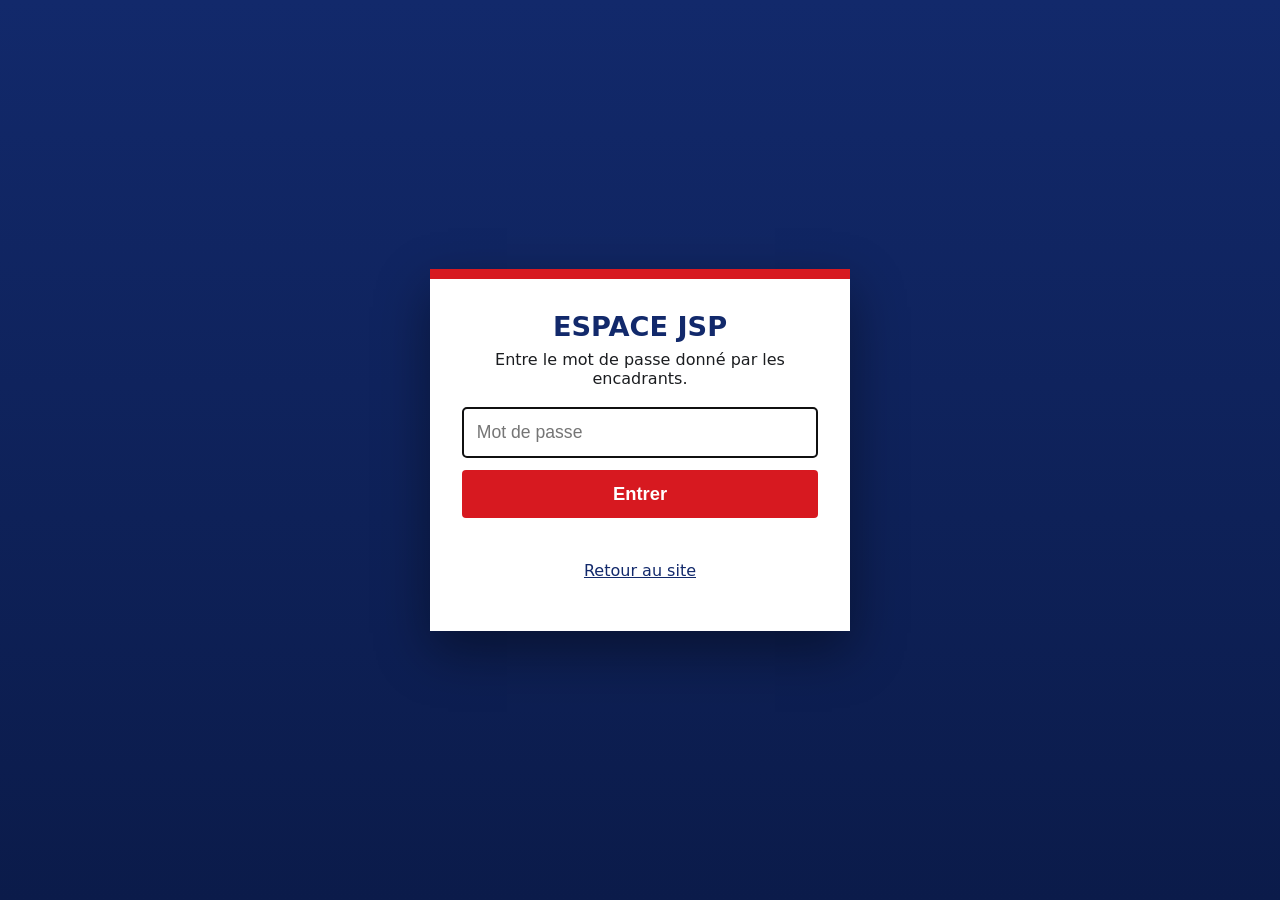
==== espace-jsp.html @ c18fef90 "Add files via upload" ====
<!DOCTYPE html>
<html lang="fr">
<head>
<meta charset="utf-8">
<meta name="viewport" content="width=device-width, initial-scale=1">
<meta name="robots" content="noindex, nofollow">
<title>Espace JSP – accès protégé</title>
<style>
*{box-sizing:border-box}
body{margin:0;min-height:100vh;display:grid;place-items:center;font-family:system-ui,-apple-system,"Segoe UI",Arial,sans-serif;background:linear-gradient(180deg,#12296B,#0B1B4A);color:#1B1D20}
.boite{background:#fff;width:min(420px,92%);padding:2rem;border-top:10px solid #D71920;box-shadow:0 20px 50px rgba(0,0,0,.4);text-align:center}
.boite img{height:90px;width:auto;margin:0 auto 1rem}
h1{margin:0 0 .5rem;font-size:1.7rem;color:#12296B;text-transform:uppercase}
p{margin:.4rem 0 1.2rem}
input{width:100%;padding:.8rem;font-size:1.1rem;border:2px solid #B9C3DD;border-radius:4px;margin-bottom:.8rem}
button{width:100%;background:#D71920;color:#fff;border:0;padding:.8rem;font-size:1.15rem;font-weight:700;border-radius:4px;cursor:pointer}
button:disabled{opacity:.6}
#e{color:#D71920;font-weight:600;min-height:1.5rem;margin:.8rem 0 0}
a{color:#12296B}
</style>
</head>
<body>
<main class="boite">
<img src="images/logo.png" alt="" onerror="this.style.display='none'">
<h1>Espace JSP</h1>
<p>Entre le mot de passe donné par les encadrants.</p>
<form id="f">
<input type="password" id="m" placeholder="Mot de passe" autocomplete="current-password" required autofocus>
<button type="submit" id="b">Entrer</button>
</form>
<p id="e" role="alert"></p>
<p><a href="index.html">Retour au site</a></p>
</main>
<script>
(function(){
var D={"s":"BUEJ/NaZn2uvSnaWdeaemw==","i":"pdf5fB+G0eWCfvFU","c":"E0DJxl9dEMFnCJPdGKGi+xrZN6Cy88w81SnA7TEhluBAowiRfZ/I2xhD/Bifz+Kc0jAkfpldcY+T5sM1pgAq/yHXRBLy6yncg3qWGoSTARrVW5leZeuS+AYpDbrOvErvdt8df3EWWAg6fWWTIG3vRU0bqG3+l2ibSZ804t0Yfz8K/[base64]/YsEpJ/9BTRCBiGx+twXpVDWsL5N1c8e11Y4NQlr4IHQr3AawNDjg8NaW5f5JrRnp1UvUc3AwxAa4Nwo/aHTlsbgbpoeGm7HJ0Pnv5WL4N3NqTpco2Gl/Md2kmL7gmS+zADMTd1II3+00k7e54zo506FzbZZCFebUxHhhNNqNKEzvLp8hPiwybt8AWXOgkNKEdEhdtofecZ+XC0yJYqGsPOk4EXBBYdZQP1sBmcJx07nTO1kEH0IbMgNqjOFtQU7GzLRPHWerbfKZGjceit25njMVoyVHoevUqX0EUXclic/8UOSifntXDl8/lz/5N4kuu/84/SpCd3FoNrkzpGbbh8nTEK7ZUvATEUqcdjFWFu/h/5b5y/GB6JaTOoEG65yJ2/IowrQImz1Cc+kSdAXdiCqv3JskgS5Fpwhhd/BXyZsPLugcjsqdDbIC1aAnhahcQv32SAdLb8HWzRCiRONFBMJOFrYBhZZ/LZg5xbrDEwvPaZ2nEt2tOIvV9+20XmLH6Z3H20u6ehv4RTxlgxPmOF/T8iWhpS0pIUXAWIxCXvghckgDL5Sn9V+DkuQV/4T+CSp9b6POfhLvh3L+Ge6roFhRhUVo6M2ylQdrhSulN6lSOlyVLq0I9TjYgSXgpDKq4aM04q4c8QZqTjntofyOE2GpVSR8oIv6NAgIStLmyScZvV34kYcOBNeMli+XewJOPjHDc6xdx/+EU2nWKbiS/O6lQeneCwU26bi57hFN6yZ69zWqt5PQC9izn4DC/17A1xOCVOc0q48nOI2ijx8IIWZtWhKNsaiaMGzCEwKqvBHQgpN0thg0cpiKap15Hx9ZoAPFmW+URenNpGK/NDX+Y3h6W1s6tZxYPpA91t2slTif5BjlJ/iRU1u4f29NCdBgckRMHjfD5nu2JURfz1ROIIs0Qh0N+4CaVbqbPOutSkCu1ykk60e74uZVbRC4KyrOUMR2Wta2BiuoZhgZyMROkCyAY+V7thehpyCjdsXFuSaNWaHko39IG/KOu+lHZH3eVOCnGdwfdb9e2RMwiLO71u/iL9k4l+7S5/+D7mu1gB6gmYKZIqZEDML+r1e/3z3VHwDb8ReSHI+jqRWuhIpNVju9cIm5TONsnb5ftaxzUyAsV/nCfY4GwtqKAbwb5Dmm1JWwBLVuWs7oJOBxx50FHAzwzkpt/xpPzVe6ngmH52MF9nYiHuS37D6GZVPdaD2iWNjpYhvJytBHM5sxucZWO2LFqvQFRvoyFOVhRKeB6wv6Th5Z+vltgwrLK2jqrRugRELI4uiRYerhvgfq4k9iOv4B/6FXFG0Rhnxw4tTYefb6ANPPZ5ie0erqoijfbo0jAyX/l3Dts/54/mFQ6XVn7oUpnfFvaxTob3sp45BWueQAsr/c5JvdUmSiJ8LzndOnn+FhcCy140ksuPb5GA5S3UmLK5DFAMJGnYBMmi1zVBb23KdIGG4tJu+XD0VRLQ3lae+C8OAJ/1Z1lyHlKQqeFy4SXUUklTGZZLuytRVLfqYubWdLVXmVf4Cj0VzxJAoqSQDUL+Cf4xYrlZG6wUJ63z+ynK0Sw2G8EPwct3ZLGKP+fJU2LUkx9mpuzKkuVDbGw8UZakxL1AhXDyPvUuZwLL9qwSQ86cLLiH7gYB69Bnqn1GJsmoPmx9DAZvqTyrIsJQLIWiVBuP22r/[base64]/SA0siu8dXtzX6At1ea8z/CNfzTYWasYiaBmwXoYA/7HaiGcFDDTNfiqJ4GLPNsHYEDWn2B0mVXxDSUsPgmGIVIsYGBLggrXZcXmtusji+pfe1CtMVr7k9mdABtiDueeRcXyxJdziHKyh8bJyMw02zQEK9wo7LTV1BrvQbTWTLMxKsWvx9z2KR1uCcqSi9RZSlbiNwnW2uAvf06PdjV8h8jLk/fcyv8Sq/mpQEk+/5lwSIW3FstaQ6UUeB/AnmfBi2O+FRQTWnsE9Fa2+tbIUhUxJFcNL4cY1AwGVzSNziUhJWha9yI/9o0TLRuz1KQIj7V+XGeSYfRyvjYFzRGdo+hOqfnmyXeWPSNQZxeOzKcE+KRF4rKtvJicuYfxr9UE/dArGVLyxBH/aQEidf5yiloptBZTg4lyECFylIi5RdfRdyPBG6iwyIUycQg7hxHhFhgnBopz38ll4O4g/fQZx7X97W7Y85EPXsPzTvMhEXu2SC6fxXyLR2dD3I+2LmBJzyEUrbjptXN0Y97Tn0uz/n9I61hJ4zdiHRBMoH2jyb7uV7Qq8t2SctcPe7BAjdgXyO82pDBbHHU9GSBOMby7J+gFAndhohP+8mD+MRRh/vNTn9epkUR7porxQ87b0/i4NmR1NyHggwwkxBPc5M9iv4MFUZ+/pJErXV4cbEz7jyzCK/wdiU+JrMtNnljJW6aNFYX7Nib/Z/i9kI3eFDfrqJkBeezRhUxOjBfo4VNEgS/ZNRI8baI4nIi5B3682813249pAAzQ5nLMerZC7Y33oMN/710Kh/XUmpuQJfCQh+elgtSeN+go+1dN0jwetnD8wDtUQV17SNjAS1oinaH6VIRaLZDwyRk34fFp6cNdGYf8lpe/svLrsdjHt31IRX4td9wSIRML0bemy+9CY9brusVZES/ChPZJpi0MwGmk1SjenhlUPtxslNTWMa1kWYcPwkozONqLDWLQCKcFU8EX/LYP93B2X+hIKeKRUqhCPyodhsQswspU0ny8/OdySUMJfLMBdbeuzPTolHdaLck449j7nIAYWqOFABxt+i9FU2gVlLvAHkL2Olv7GPq6IUPxAuL8hEpokH7VFyT72srQr+pqo26Sl6FVNLurh/5cMv8G/utYc1ykpseejfzzs3Jy00fnF/QIGgDOboXmoi+wrqQqTT/1XS76GKp1CrNnhAEWshlo9aXtulDca5wDLsnLTwFdTaPcmwNCpkN7p6PtLLfLvNzvsVlw7AX+tZLZoEst+pzCC6Nw9wmQtHRRCY+61Tfj+euxzoLEvoFGjxATYZyLbJ0aCtbTapef2do+pwcEa4DqFZV9BZENn3JzpLt7Unri/acI3MEYAK9wJ2f4JKvg+z1un56I/olHUfWRkG6FMWUewTkSqDQAphSAsKt+/xRLO9b3xOZjFLWfZ3MjFLGbFTfUsrrbjpYupFCsXQL0xWLU8JkX05nzKkCXQuES2Wqx6jmEXcu7gnw/ozXotkIMHwW2wIM3h6gYFHKKmXyoYO99xUW6/fSWiuz0QCfuocdRbf3BJuf2JHp+xU9Z5lg7Kww/QKbSIItqDzLjfDbD7OzoT2ndInucbfEvguiSzh6Cddg5WADuQh5MqFypISNnUEH8VMEIF9rbuiZCdhSDHq9Fg0CVelBsO6JnBi6duzMGg/4Z7SV1n7NScIo0K5O12d7Ea/8h7yPA2qdYAmSEEkpve205UGAW79mmS9JIJOFyS/XzCikm0SXPNkjqqFSyVyY4PnqrfUFb9x/1ZuX5K6on3qwmn1IcDu8e5R8/7wED1lGsB/eo5A5Wz2pKvXIAJ0MDc9elfldY/rbmTdJAyoi4hcI8BoTcRkPNYuHwDCf3Jpfdc/LnAw0ppJNJG6dloz89Ag+068b8Q5XIDWEE9oCVxnvT9KYyvNDTXYrSwY1IxHn+Y5ZEkHBUlpE/59CvJlRoy9tJIWXckSXEFTIhRtOsrxQd6JYCyGNq2PS2L0JxCoePzckVoMTgdzrFofWtmUDUxD/jpZOadqhLo8jx4mOAw9W9ITe9a0et73z8AGChzyc2oF0VBIT8lwZGNH8+4ILGuITYfhwAq4zIqxe3tPRMBHCNiUisYPEKGFpPlKnhAPpxWnx5vn4AWa2oUEzscO7nDCddUq11JvL4hRpOOYOAxby5vI5b/Gdr6fcVGeq7/F63kj2p8HkrsU+AZgCPd3wsvr8YmGtNclZqSTj+RjwZWuH6nt7ondC8pLpGy1eBpp9EOh2ZYY2G3bIm5NqjHrOQjGUCbI5I4I+cCApuKkUHU3tEBjkrCiL0Z0M5iX6vxRpSP6Hx74QBv8rO8/oDAHhhyYrjh1oRryqVmdHuDXb/1Y9ZvcuLqKW3UkvKY3fXq89xRA/EGA4VDL7K64gD0qKouZhAVzssH0PmWguPsjtsJqpN2krk6xaBEUAPKP/3+Qtvo/LerCEyad6EzTbaTpn/sGiy0zyWenMa8CO3W4fwyxxWDT08fJQVLCQnJtJ9UJx4EzX7oAh5UXg8K9zwmDuskkMRAAOfvHc2/nEBE5SRqniQ0zRMqfQK7cqTStDcXHSWXQ9J/LlKUb8DlXCvTF0oX0JwZdNoUwDErJkNQekdiVhmoez30Cj4MiTDWsBStvNeyrvfGKBeQAlbKfyg9NMm/Ze6RE2l8T1UjspBZ+vU+3zPWFrpaXTFGjFfD3ZJ2F7gpd6qam/79ZZ5f+YFIJcKja97uyvxqUOn48+b3Szv89ODuyesyy2X7YNEzFQheb0O+eHULdTfskg6TgttBD6g4or3TJQlluq3azcxbw8eKsQFo7BQ47zTno+et/CtV0ogLcugiBK7x5v0+7wuFaaBL1uVdYXZm/Uj31Ed/IqgtSOliZE/V+AKur1gmPlcWy7Hp4xEd2ynS/TeVlggLhN6epRRMaIQoUEZULM5M2fF1V3vb6CzySOj7yClTgDYQQ4qc2voy88/VD3ehyxD4Akrkkk0PAJt5NwPMZac/0khJKQ2rLk9m9hzDlvWA3kDjXcDtxApOcD+YTo0Rer/YzVw4OnlqPXX3al6J2URfYcO4Wn9gwf8TNRGyBncutY5kRhFDh8x0h9C4XhfnJkLVEEPCSVVXxtV/[base64]/KENI/9NxzMYD22KoYz7Sdz4ZwFh5g+4G7hxxdNNfrF8446Rn/u1NH8H9wU9MbzqF8EmTXAq8fA0g76VF73D0AwQpiLYSWHTocMlxkF6BHDrKDk2GLdpYGcjEKNddBiU4RYz84wEX+dh8IcOeXNLhbdl4idfUNy77jYG48lRw9VXM1TJY0arOYhQUaX42l/zgDMSWletPFKcmRnViE/RrqWZxbeufx12xonImXBD/rN1s6VKaESTmHnzHMdNpgM/K+kvIBbz2sxwkC4VHdqZAjaVbaDhOESvQ3AotxYujHLPEr3YsOmbWH+vWf74BeOIfC+okXEBV+SWclTm1EbxTYsOt+Frr24LmKHZhrgaJ/+3ibMV9jGlBwOGfIJN3ucvc/kWqNh/xTfCPkxWjLcuI0DIbn3xkBGf9sRvkWlxWulk9KJdFjFplwMT5VjoqAodBX6ofwGzN6yHlIEtPELGd37oFWA5mRHrF6Bz9zLoPaAYTiIRmQMyqQAtboEciwgj6wmFvJma7siD/4WIW6VzGerN/CLr9mvLZDZv/oaSZNLfW0bY/L33O9WF/UDAcsN0WHgR8dte9HMIz+0Yo8Qcbn8oFCgB8VMG4qY1Gqcqcs6CQnFCytV5MdZSgVqfzGiLdXgm5Ya7li5eWmVL7JxueYCP6qoOuuhoWNnZEATFiSkmcCveW87i/KeIfp/SKYLDXDVDwwszJe/NC827wGEES8s5uJ5HoESAFrCPzeZS43Zf7tx11j+FUEx8Tbk/dH6X+qlUbUowDgrM7UYAnKd1u5G2xwJZl2OpKgnZZzY+fPjvZU+pgyRNmke1RaXcFseGUsg52FHR2X/5ocz5Iszo1aYWGq04328cIfb2Dqx+S0M9eNnVzfCiz5OlPbAZpzBOKJcFBobYToMqi3pF93qkcQ6vkooMy74mVNdiCGo8dintMQuEoUHdCR3xjtWchpY7D3PI6RrjbF6qaQtTcn/+7PFFC8FSF72Ib/b4o7QQ3G3dW/Khuujyp7EhQnMArO71ks07gAglcUjVBhCYEr8hEXD34ab8JY1yE7vWe6aMX5Qjkhk2vh/sknkARvzzZlcZ4IMkcKEB1nlTLgim+mGbwPl/QD2/[base64]/mJ/sM/AJUbkkK3hsbt9tIoTqLQaJvBQHtxOJREw++mxYnBqckot+zBsW0LsBhLQzKYigvMzzOFH/cC5ls8Wy9YQvlbE0ieZpOHRMDmh5/[base64]/X3wxwBAglZek5zfG6NSatmVW+yt7wJaNWyER6gU7AE2rWLKyDxxb+WMmF+IsHKFtjuBEHaLQ1v0lH8Lxq0Q82uQ6E7Loptanfmm20j35oefo0r44744F7azTEfWX/EriQvx+Wxmqfvd8EfgRid5w/lMcce+z2oGMMyDHkHVzsyYaI/Rt0hXiLna1oCjAcqO0qImDF95xrPmJay2P6plbUACxgp6S7p0X9M6M2gASKqYRgxHqnFxOXJ1zwC2Hi/0N5PwY0PRYQ+pK00hEl2e2LFPe/QDKfC/MS+y6+rNeO7bXTpfAAaLQOQuN2DMBcK+JTnj1C123jTWF+zxrn1NhuiNt/0wtViGD4sNRCaFQOivCzGEIbGFPyw+AWTZ6WErOptBt1JjsIh3IpZK6VrEoAIn5WZ4R/EgVCWj5Tc7vM61KJm3WLY3Bvhm1TBZg50cc1aRODDt4Q16Sd4ZxvGfrHdpRWgfp6QopPKUGcuvQBnhtiFsZE45N++/g5Z60IRHqqld8jGiii13RJR4RUUgTpuvb16uA7H/9/vYFq1paTLtd9pP1I3DjPQrHklBFcnFvHdwWgUPU9rm6nRHaO/LbR/BFqaA5ID3WuTx6hnFT0wqZyshHjH4UUdYqxdc7rwzUrvLmqiEhv52MhRqwXEE13HXRQN3MYfG8/GeP66gEbIVah0+lOGfjHR8456ghW/0RcPzuhhS5hDE2N7Kzius9KxkE9N0H+QRu0tFLooiu5DLTxE0ecfvGTtE53C05LfTa1nDuQPwJgxD7D7QsvKBpln+aQkCeHO4/SVN1/ZH3ocQiww+AgQnOUlT3jSKJkVBu0E7S8IZfLnAH1sYjn/xyTDq7xWuFpy+dqT4ePW0n8tqjrmyTrOAhdvm3+qPETF9cA60/QQboi6lXZqi368hwc6fpFW93teOT+kFg+qdtZY8eZeMtJXUT4J+0qy/wsxZ9VAvaDs0u6pNVPLF2q5+ZOK4FK7mU11wkN4Y3L/2SYBBGgvL3/n7051QJ2CYZQxPZPpuR/ZC9e7yeNGGJafqIKRQN2Nux3rhL15ighMtsyd2nMDuVu6JyIMbaD9J7SA/BxGj3gTv3y0vtwqRXoAJQnGGb1NP1wvfwzGC6V4eeCced0BnovIELNq34XLZii5feTNF58AsWcLJyFV9TW/SPFpXIlPtYCVw5v7yNNTICJFpYlnGhEVm8U3y8dmA8No4O/6517pc4tw+UyADlwfxJQDPiHSGZnZtONIl4O98v43RkX7Zc193APjst8hfni0YVjZ1U5Z7QoBy37yRvgDaqZr3mDnSfB9EwotX9bnvSHNz5x8qXscry8H+23DhlCOi+RePEYbrRJfHrJW4ioD95BqDcCWtpuUCoPSBeXhcSkqLSJr/JYvumSlxq/GM47kIcBOJq3xO9t4bxhT35cxTtgG2eBih8e5ZxEf8G1WR7MZJMm4L5kmWCh64EalqBWWtgjttx4bArmm9ucj/32Kd9nl2uxEq78/1op2zQkVV/A+/QUO0i93aeOgLQUoygb2vEdZV+yMWCpWVoLiM22NH0BEPhYwZolFPU7Bz9yH18rF3Ca2Rk6Ofj2RWH0MV3YpU7GFoIL/xyiqUw8JY5VGhjk1yDSaGSOn1zgX9Ok/jye/WP9/T6PL5co+ouxYzaSrarGptXpLkw0zqNipjBNZwB0xrJSYwyg+Hf3q4g/9Uu/iYRW/eyup7VCF1vduvuCecAMunnD+DwxXulaNwXDXgt53qJr3PP8bXXpPuX1SdCYrwVy8tSiOuMfL0Aqz4fJhZGdsmpabqIq/gHFT4A0CBdeMYLnF7JXvHQPDD+eibs3c1Up0ZMVuHIcxUrfWNF0YLt9xVl+QUAs0U8zvcqvBFmECokizYxxrdL5nHNR9QEmILv1f9FvF5ap6hharkRJQh25LJX4wWh+wFQkR6xnKYNFWyo/iZsQ58vgoems4Ehiu8qifvcqPGHLWE5bArmQ5LlFkEVn4FSbQ0lm/9Vij5hpI4QtHg4H7JixxnQsoH1ZWxLN1wzf1K5ntXHAqLS0G2/bAZUMuNZ//GgjjDXNOYMEAbA5J5AS5bmrHwcQmVxm6QPvWEelBw0if7+QOn19Qw07wJQo3pNXnF0dMgiCfaBt7NtX0X2onh1eKIMU+hLCVyqyqmEvgYTVNYHYArcws5JT0wsrPv0tUQwIEp7PuBdxs7SKzOL16351gE6N2pfRTieyplNUjJCrUDn4vYPzV8/e6EpkO8+gEbaCeJnhK6PS232zv609GEL+tsb8wI1nfjPYwEIcbqI450M7siG3C/fzDLESEN43T15F7/Qj7BO5Wj3X2tcIFbgw9H4W6Pmg3dJC/ThpUvGE3Nv/K9/xCs/MM4c/SVac9ory2BgkvMASnsaeHNJfmBraol9OpSN/qwHXoILdcE/lHciuWZnRYEsSh+w2CMiwLaiFBnOLZv9s6j28VlTQyq3bbyDfK9eFt0PYdLDS8vKPzo4MsmX74tF3ETvLtzItFybTEOYgkJBKF+SDPrp1BHcpqKmBOwXSJPN3U16sHC/IsRHxBMeWYizlJ4xd4fu6+4Xf26LG7uJNjGsdY/6asS5wmjfNXBGABrC+BSA+0tvAnQPhqR3MoVY1nc9ex9ATapK6BfZrLvEan208Ue0AU/8E+LVSYYfdcfBz9Kw9aMBzx1iTQrhdyYYWQvWiLkvzt/kGFyXM7jvf88RSKI/2gZ3hwLs8G4E+pmCy9IYQo65E8aDkHNaSys28ezxsLA8ZsGeJ4dgx3j68rZvX7Yn9sBnEcUlsh3sX6jUUZYZosV7QyA+OKrh5H+Dt0SVupGbZV3HZZtMfl2pCaOkBN9Bp9VdmfHrOvy8dFQMuqrKcxZfeqHF/LuQjElHgzVgXe6DS94WOaXaVVpMJl8Y9jY0x7+wphK637aRRdpuvhFn+k7qIAqLRV2kHPvRMF0kBE3qCdcIqXDncyoHf1jU6NICtj0Q2v8voA8rM1bflv6CyvDM/[base64]/wqmUjRmI/KaOqKjWmhY1HweHnaqx6rr4rBnT53OhA7kkRjqHlJJITyB8WoIKjra4leKdpvN38afsS+guIvHtscAskrFeFMlfNKZaHfiHASyaFCmSYtmNelm04j5MkdOUJPi3fkUJWwNAIItBgvxyS/LyDuOhRXYLlkIT+Njqfg3IsElyoJbF+RNBZ5nhypvorkH4wb0qCCWXjb5xNWZJERQI3W2uc5dtt2lXdQpYkFlha9oA0bpTP+Kz0Z6lfN5kSwT4vv/DJs6kfm9kzvW4HUD1Fe3qpFyPnTwOeNgflX5pplIciwzNq1bK9p7tlSDRvJ/n3xRdC9ASLmSFWjQyeZhLqAx0G1Wv4sYBMEdBaoYSRGHJu/HLezQx2ep3Aw0Ws+DWLQQz5xeM5vZ2Vn1ZCM1DVSOMbnHEs2rwoLlK0GVfcA9LvuECujSeqww4VAuMqtX914xIYz90jWEngFGbX07saKLhsSh1VGErADdKCcfacbJvVK1GcF7IhivWAVgYZpVJaS7NN/To9GzEgz+AsqrF/u/QhhC1oHkNFXt7jVgP3b8vDb1WH4xssgcxfp+Ceph43rCt8nEqdN5KPSDwo2+LoKk3uPTAk9QVPyngfXxDKREKsrzImVEN4sUIgg0nYi0IV6+Ufu0oytgCft5WTy2eNgQprkFehlra4prtFB4vyynMrp7wxKRJVqXG+GGFX8bKXb1ak2/bJ+igR+k+Kal0vEfrmn7a9e+1/LPUbaokHMVtFBt3H+Vt2R6Or6uynmdinnGUxMS2+/jcnLzy1FYqtOXEQHUOzfzYZ80U+y/6R77M/7fvv4rnilwCNWc2xiUsD5bzJshnJMIOxV4EmpGkOVDW0Y5OGRQ2HRy/76890XsEAMuoENf0VTNg0uYoJPJTvTT0WgGyWYckYlHfdU86ZQzb3ZsmKty5XSPT7DNai6Tz2LFhb0ZnX99+Fjszu9Ul5eRWtZ7g2HkKwjz8bCiEdyIC/MiysGCbaci0E3fVAOEp9NbLSIlSF+vA1GGoZ4oaX/LabApCHHtXEXu3Tgx7uO7gx5wzhEhNmZDpzh7Y2mmUj8ZmvTGnDcEGE5eOWC952md44IDecXq12cBfo9SoXPQrvUflCGQxlVdmiQtD8QKhoji9zHaXsUdqwF4gRmXs1Hns5QfLNQNpqQ3QZa9tB4kHMvXDisz7IWTotB/Yv4tWa5w8PtXQgciwHdYiQxT0M/fPI73/MDiZA3hW4OLTDOALJzwO9IMRcl/blP/ZiZbhn/yn3a8Cj/ISIi8Hs1dfWcnB4iuD+pV7sOYr9/mXPXQ6psm0g2xsBwGLBq8X6bOMP6FDeDTufgiSKA2ErsZ9+oEdOP8QuJkIAgyhU/1cDCDw4Ma6IB4=","n":600000};
var f=document.getElementById("f"),m=document.getElementById("m"),e=document.getElementById("e"),b=document.getElementById("b");
function d64(t){var s=atob(t),n=s.length,u=new Uint8Array(n);for(var i=0;i<n;i++)u[i]=s.charCodeAt(i);return u;}
if(!window.crypto||!crypto.subtle){e.textContent="Ton navigateur bloque le déchiffrement. Ouvre le site avec une adresse en https.";b.disabled=true;}
f.addEventListener("submit",function(ev){
ev.preventDefault();e.textContent="";b.disabled=true;b.textContent="Vérification…";
var enc=new TextEncoder();
crypto.subtle.importKey("raw",enc.encode(m.value),"PBKDF2",false,["deriveKey"])
.then(function(k){return crypto.subtle.deriveKey({name:"PBKDF2",salt:d64(D.s),iterations:D.n,hash:"SHA-256"},k,{name:"AES-GCM",length:256},false,["decrypt"]);})
.then(function(k){return crypto.subtle.decrypt({name:"AES-GCM",iv:d64(D.i)},k,d64(D.c));})
.then(function(buf){var h=new TextDecoder().decode(buf);document.open();document.write(h);document.close();})
.catch(function(){e.textContent="Mot de passe incorrect.";b.disabled=false;b.textContent="Entrer";m.select();});
});
})();
</script>
</body>
</html>
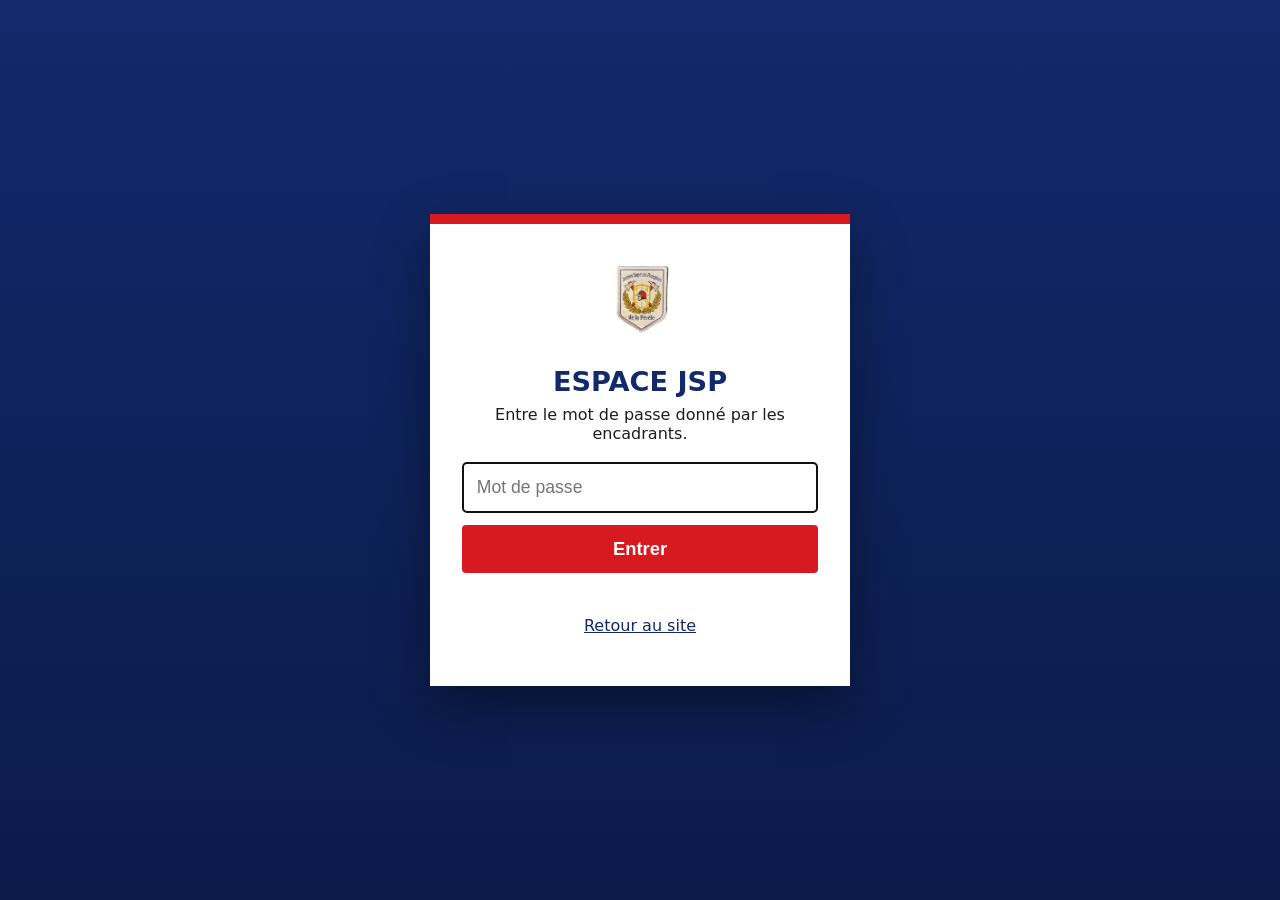
==== commit 91dd8f29: "Add files via upload" ====
--- a/espace-jsp.html
+++ b/espace-jsp.html
@@ -21,7 +21,7 @@
 </head>
 <body>
 <main class="boite">
-<img src="images/logo.png" alt="" onerror="this.style.display='none'">
+<img src="images/logo.png" alt="" onerror="if(this.dataset.essai){this.style.display='none'}else{this.dataset.essai=1;this.src='logo.png'}">
 <h1>Espace JSP</h1>
 <p>Entre le mot de passe donné par les encadrants.</p>
 <form id="f">
@@ -33,14 +33,13 @@
 </main>
 <script>
 (function(){
-var D={"s":"BUEJ/NaZn2uvSnaWdeaemw==","i":"pdf5fB+G0eWCfvFU","c":"E0DJxl9dEMFnCJPdGKGi+xrZN6Cy88w81SnA7TEhluBAowiRfZ/I2xhD/Bifz+Kc0jAkfpldcY+T5sM1pgAq/yHXRBLy6yncg3qWGoSTARrVW5leZeuS+AYpDbrOvErvdt8df3EWWAg6fWWTIG3vRU0bqG3+l2ibSZ804t0Yfz8K/[base64]/YsEpJ/9BTRCBiGx+twXpVDWsL5N1c8e11Y4NQlr4IHQr3AawNDjg8NaW5f5JrRnp1UvUc3AwxAa4Nwo/aHTlsbgbpoeGm7HJ0Pnv5WL4N3NqTpco2Gl/Md2kmL7gmS+zADMTd1II3+00k7e54zo506FzbZZCFebUxHhhNNqNKEzvLp8hPiwybt8AWXOgkNKEdEhdtofecZ+XC0yJYqGsPOk4EXBBYdZQP1sBmcJx07nTO1kEH0IbMgNqjOFtQU7GzLRPHWerbfKZGjceit25njMVoyVHoevUqX0EUXclic/8UOSifntXDl8/lz/5N4kuu/84/SpCd3FoNrkzpGbbh8nTEK7ZUvATEUqcdjFWFu/h/5b5y/GB6JaTOoEG65yJ2/IowrQImz1Cc+kSdAXdiCqv3JskgS5Fpwhhd/BXyZsPLugcjsqdDbIC1aAnhahcQv32SAdLb8HWzRCiRONFBMJOFrYBhZZ/LZg5xbrDEwvPaZ2nEt2tOIvV9+20XmLH6Z3H20u6ehv4RTxlgxPmOF/T8iWhpS0pIUXAWIxCXvghckgDL5Sn9V+DkuQV/4T+CSp9b6POfhLvh3L+Ge6roFhRhUVo6M2ylQdrhSulN6lSOlyVLq0I9TjYgSXgpDKq4aM04q4c8QZqTjntofyOE2GpVSR8oIv6NAgIStLmyScZvV34kYcOBNeMli+XewJOPjHDc6xdx/+EU2nWKbiS/O6lQeneCwU26bi57hFN6yZ69zWqt5PQC9izn4DC/17A1xOCVOc0q48nOI2ijx8IIWZtWhKNsaiaMGzCEwKqvBHQgpN0thg0cpiKap15Hx9ZoAPFmW+URenNpGK/NDX+Y3h6W1s6tZxYPpA91t2slTif5BjlJ/iRU1u4f29NCdBgckRMHjfD5nu2JURfz1ROIIs0Qh0N+4CaVbqbPOutSkCu1ykk60e74uZVbRC4KyrOUMR2Wta2BiuoZhgZyMROkCyAY+V7thehpyCjdsXFuSaNWaHko39IG/KOu+lHZH3eVOCnGdwfdb9e2RMwiLO71u/iL9k4l+7S5/+D7mu1gB6gmYKZIqZEDML+r1e/3z3VHwDb8ReSHI+jqRWuhIpNVju9cIm5TONsnb5ftaxzUyAsV/nCfY4GwtqKAbwb5Dmm1JWwBLVuWs7oJOBxx50FHAzwzkpt/xpPzVe6ngmH52MF9nYiHuS37D6GZVPdaD2iWNjpYhvJytBHM5sxucZWO2LFqvQFRvoyFOVhRKeB6wv6Th5Z+vltgwrLK2jqrRugRELI4uiRYerhvgfq4k9iOv4B/6FXFG0Rhnxw4tTYefb6ANPPZ5ie0erqoijfbo0jAyX/l3Dts/54/mFQ6XVn7oUpnfFvaxTob3sp45BWueQAsr/c5JvdUmSiJ8LzndOnn+FhcCy140ksuPb5GA5S3UmLK5DFAMJGnYBMmi1zVBb23KdIGG4tJu+XD0VRLQ3lae+C8OAJ/1Z1lyHlKQqeFy4SXUUklTGZZLuytRVLfqYubWdLVXmVf4Cj0VzxJAoqSQDUL+Cf4xYrlZG6wUJ63z+ynK0Sw2G8EPwct3ZLGKP+fJU2LUkx9mpuzKkuVDbGw8UZakxL1AhXDyPvUuZwLL9qwSQ86cLLiH7gYB69Bnqn1GJsmoPmx9DAZvqTyrIsJQLIWiVBuP22r/[base64]/SA0siu8dXtzX6At1ea8z/CNfzTYWasYiaBmwXoYA/7HaiGcFDDTNfiqJ4GLPNsHYEDWn2B0mVXxDSUsPgmGIVIsYGBLggrXZcXmtusji+pfe1CtMVr7k9mdABtiDueeRcXyxJdziHKyh8bJyMw02zQEK9wo7LTV1BrvQbTWTLMxKsWvx9z2KR1uCcqSi9RZSlbiNwnW2uAvf06PdjV8h8jLk/fcyv8Sq/mpQEk+/5lwSIW3FstaQ6UUeB/AnmfBi2O+FRQTWnsE9Fa2+tbIUhUxJFcNL4cY1AwGVzSNziUhJWha9yI/9o0TLRuz1KQIj7V+XGeSYfRyvjYFzRGdo+hOqfnmyXeWPSNQZxeOzKcE+KRF4rKtvJicuYfxr9UE/dArGVLyxBH/aQEidf5yiloptBZTg4lyECFylIi5RdfRdyPBG6iwyIUycQg7hxHhFhgnBopz38ll4O4g/fQZx7X97W7Y85EPXsPzTvMhEXu2SC6fxXyLR2dD3I+2LmBJzyEUrbjptXN0Y97Tn0uz/n9I61hJ4zdiHRBMoH2jyb7uV7Qq8t2SctcPe7BAjdgXyO82pDBbHHU9GSBOMby7J+gFAndhohP+8mD+MRRh/vNTn9epkUR7porxQ87b0/i4NmR1NyHggwwkxBPc5M9iv4MFUZ+/pJErXV4cbEz7jyzCK/wdiU+JrMtNnljJW6aNFYX7Nib/Z/i9kI3eFDfrqJkBeezRhUxOjBfo4VNEgS/ZNRI8baI4nIi5B3682813249pAAzQ5nLMerZC7Y33oMN/710Kh/XUmpuQJfCQh+elgtSeN+go+1dN0jwetnD8wDtUQV17SNjAS1oinaH6VIRaLZDwyRk34fFp6cNdGYf8lpe/svLrsdjHt31IRX4td9wSIRML0bemy+9CY9brusVZES/ChPZJpi0MwGmk1SjenhlUPtxslNTWMa1kWYcPwkozONqLDWLQCKcFU8EX/LYP93B2X+hIKeKRUqhCPyodhsQswspU0ny8/OdySUMJfLMBdbeuzPTolHdaLck449j7nIAYWqOFABxt+i9FU2gVlLvAHkL2Olv7GPq6IUPxAuL8hEpokH7VFyT72srQr+pqo26Sl6FVNLurh/5cMv8G/utYc1ykpseejfzzs3Jy00fnF/QIGgDOboXmoi+wrqQqTT/1XS76GKp1CrNnhAEWshlo9aXtulDca5wDLsnLTwFdTaPcmwNCpkN7p6PtLLfLvNzvsVlw7AX+tZLZoEst+pzCC6Nw9wmQtHRRCY+61Tfj+euxzoLEvoFGjxATYZyLbJ0aCtbTapef2do+pwcEa4DqFZV9BZENn3JzpLt7Unri/acI3MEYAK9wJ2f4JKvg+z1un56I/olHUfWRkG6FMWUewTkSqDQAphSAsKt+/xRLO9b3xOZjFLWfZ3MjFLGbFTfUsrrbjpYupFCsXQL0xWLU8JkX05nzKkCXQuES2Wqx6jmEXcu7gnw/ozXotkIMHwW2wIM3h6gYFHKKmXyoYO99xUW6/fSWiuz0QCfuocdRbf3BJuf2JHp+xU9Z5lg7Kww/QKbSIItqDzLjfDbD7OzoT2ndInucbfEvguiSzh6Cddg5WADuQh5MqFypISNnUEH8VMEIF9rbuiZCdhSDHq9Fg0CVelBsO6JnBi6duzMGg/4Z7SV1n7NScIo0K5O12d7Ea/8h7yPA2qdYAmSEEkpve205UGAW79mmS9JIJOFyS/XzCikm0SXPNkjqqFSyVyY4PnqrfUFb9x/1ZuX5K6on3qwmn1IcDu8e5R8/7wED1lGsB/eo5A5Wz2pKvXIAJ0MDc9elfldY/rbmTdJAyoi4hcI8BoTcRkPNYuHwDCf3Jpfdc/LnAw0ppJNJG6dloz89Ag+068b8Q5XIDWEE9oCVxnvT9KYyvNDTXYrSwY1IxHn+Y5ZEkHBUlpE/59CvJlRoy9tJIWXckSXEFTIhRtOsrxQd6JYCyGNq2PS2L0JxCoePzckVoMTgdzrFofWtmUDUxD/jpZOadqhLo8jx4mOAw9W9ITe9a0et73z8AGChzyc2oF0VBIT8lwZGNH8+4ILGuITYfhwAq4zIqxe3tPRMBHCNiUisYPEKGFpPlKnhAPpxWnx5vn4AWa2oUEzscO7nDCddUq11JvL4hRpOOYOAxby5vI5b/Gdr6fcVGeq7/F63kj2p8HkrsU+AZgCPd3wsvr8YmGtNclZqSTj+RjwZWuH6nt7ondC8pLpGy1eBpp9EOh2ZYY2G3bIm5NqjHrOQjGUCbI5I4I+cCApuKkUHU3tEBjkrCiL0Z0M5iX6vxRpSP6Hx74QBv8rO8/oDAHhhyYrjh1oRryqVmdHuDXb/1Y9ZvcuLqKW3UkvKY3fXq89xRA/EGA4VDL7K64gD0qKouZhAVzssH0PmWguPsjtsJqpN2krk6xaBEUAPKP/3+Qtvo/LerCEyad6EzTbaTpn/sGiy0zyWenMa8CO3W4fwyxxWDT08fJQVLCQnJtJ9UJx4EzX7oAh5UXg8K9zwmDuskkMRAAOfvHc2/nEBE5SRqniQ0zRMqfQK7cqTStDcXHSWXQ9J/LlKUb8DlXCvTF0oX0JwZdNoUwDErJkNQekdiVhmoez30Cj4MiTDWsBStvNeyrvfGKBeQAlbKfyg9NMm/Ze6RE2l8T1UjspBZ+vU+3zPWFrpaXTFGjFfD3ZJ2F7gpd6qam/79ZZ5f+YFIJcKja97uyvxqUOn48+b3Szv89ODuyesyy2X7YNEzFQheb0O+eHULdTfskg6TgttBD6g4or3TJQlluq3azcxbw8eKsQFo7BQ47zTno+et/CtV0ogLcugiBK7x5v0+7wuFaaBL1uVdYXZm/Uj31Ed/IqgtSOliZE/V+AKur1gmPlcWy7Hp4xEd2ynS/TeVlggLhN6epRRMaIQoUEZULM5M2fF1V3vb6CzySOj7yClTgDYQQ4qc2voy88/VD3ehyxD4Akrkkk0PAJt5NwPMZac/0khJKQ2rLk9m9hzDlvWA3kDjXcDtxApOcD+YTo0Rer/YzVw4OnlqPXX3al6J2URfYcO4Wn9gwf8TNRGyBncutY5kRhFDh8x0h9C4XhfnJkLVEEPCSVVXxtV/[base64]/KENI/9NxzMYD22KoYz7Sdz4ZwFh5g+4G7hxxdNNfrF8446Rn/u1NH8H9wU9MbzqF8EmTXAq8fA0g76VF73D0AwQpiLYSWHTocMlxkF6BHDrKDk2GLdpYGcjEKNddBiU4RYz84wEX+dh8IcOeXNLhbdl4idfUNy77jYG48lRw9VXM1TJY0arOYhQUaX42l/zgDMSWletPFKcmRnViE/RrqWZxbeufx12xonImXBD/rN1s6VKaESTmHnzHMdNpgM/K+kvIBbz2sxwkC4VHdqZAjaVbaDhOESvQ3AotxYujHLPEr3YsOmbWH+vWf74BeOIfC+okXEBV+SWclTm1EbxTYsOt+Frr24LmKHZhrgaJ/+3ibMV9jGlBwOGfIJN3ucvc/kWqNh/xTfCPkxWjLcuI0DIbn3xkBGf9sRvkWlxWulk9KJdFjFplwMT5VjoqAodBX6ofwGzN6yHlIEtPELGd37oFWA5mRHrF6Bz9zLoPaAYTiIRmQMyqQAtboEciwgj6wmFvJma7siD/4WIW6VzGerN/CLr9mvLZDZv/oaSZNLfW0bY/L33O9WF/UDAcsN0WHgR8dte9HMIz+0Yo8Qcbn8oFCgB8VMG4qY1Gqcqcs6CQnFCytV5MdZSgVqfzGiLdXgm5Ya7li5eWmVL7JxueYCP6qoOuuhoWNnZEATFiSkmcCveW87i/KeIfp/SKYLDXDVDwwszJe/NC827wGEES8s5uJ5HoESAFrCPzeZS43Zf7tx11j+FUEx8Tbk/dH6X+qlUbUowDgrM7UYAnKd1u5G2xwJZl2OpKgnZZzY+fPjvZU+pgyRNmke1RaXcFseGUsg52FHR2X/5ocz5Iszo1aYWGq04328cIfb2Dqx+S0M9eNnVzfCiz5OlPbAZpzBOKJcFBobYToMqi3pF93qkcQ6vkooMy74mVNdiCGo8dintMQuEoUHdCR3xjtWchpY7D3PI6RrjbF6qaQtTcn/+7PFFC8FSF72Ib/b4o7QQ3G3dW/Khuujyp7EhQnMArO71ks07gAglcUjVBhCYEr8hEXD34ab8JY1yE7vWe6aMX5Qjkhk2vh/sknkARvzzZlcZ4IMkcKEB1nlTLgim+mGbwPl/QD2/[base64]/mJ/sM/AJUbkkK3hsbt9tIoTqLQaJvBQHtxOJREw++mxYnBqckot+zBsW0LsBhLQzKYigvMzzOFH/cC5ls8Wy9YQvlbE0ieZpOHRMDmh5/[base64]/X3wxwBAglZek5zfG6NSatmVW+yt7wJaNWyER6gU7AE2rWLKyDxxb+WMmF+IsHKFtjuBEHaLQ1v0lH8Lxq0Q82uQ6E7Loptanfmm20j35oefo0r44744F7azTEfWX/EriQvx+Wxmqfvd8EfgRid5w/lMcce+z2oGMMyDHkHVzsyYaI/Rt0hXiLna1oCjAcqO0qImDF95xrPmJay2P6plbUACxgp6S7p0X9M6M2gASKqYRgxHqnFxOXJ1zwC2Hi/0N5PwY0PRYQ+pK00hEl2e2LFPe/QDKfC/MS+y6+rNeO7bXTpfAAaLQOQuN2DMBcK+JTnj1C123jTWF+zxrn1NhuiNt/0wtViGD4sNRCaFQOivCzGEIbGFPyw+AWTZ6WErOptBt1JjsIh3IpZK6VrEoAIn5WZ4R/EgVCWj5Tc7vM61KJm3WLY3Bvhm1TBZg50cc1aRODDt4Q16Sd4ZxvGfrHdpRWgfp6QopPKUGcuvQBnhtiFsZE45N++/g5Z60IRHqqld8jGiii13RJR4RUUgTpuvb16uA7H/9/vYFq1paTLtd9pP1I3DjPQrHklBFcnFvHdwWgUPU9rm6nRHaO/LbR/BFqaA5ID3WuTx6hnFT0wqZyshHjH4UUdYqxdc7rwzUrvLmqiEhv52MhRqwXEE13HXRQN3MYfG8/GeP66gEbIVah0+lOGfjHR8456ghW/0RcPzuhhS5hDE2N7Kzius9KxkE9N0H+QRu0tFLooiu5DLTxE0ecfvGTtE53C05LfTa1nDuQPwJgxD7D7QsvKBpln+aQkCeHO4/SVN1/ZH3ocQiww+AgQnOUlT3jSKJkVBu0E7S8IZfLnAH1sYjn/xyTDq7xWuFpy+dqT4ePW0n8tqjrmyTrOAhdvm3+qPETF9cA60/QQboi6lXZqi368hwc6fpFW93teOT+kFg+qdtZY8eZeMtJXUT4J+0qy/wsxZ9VAvaDs0u6pNVPLF2q5+ZOK4FK7mU11wkN4Y3L/2SYBBGgvL3/n7051QJ2CYZQxPZPpuR/ZC9e7yeNGGJafqIKRQN2Nux3rhL15ighMtsyd2nMDuVu6JyIMbaD9J7SA/BxGj3gTv3y0vtwqRXoAJQnGGb1NP1wvfwzGC6V4eeCced0BnovIELNq34XLZii5feTNF58AsWcLJyFV9TW/SPFpXIlPtYCVw5v7yNNTICJFpYlnGhEVm8U3y8dmA8No4O/6517pc4tw+UyADlwfxJQDPiHSGZnZtONIl4O98v43RkX7Zc193APjst8hfni0YVjZ1U5Z7QoBy37yRvgDaqZr3mDnSfB9EwotX9bnvSHNz5x8qXscry8H+23DhlCOi+RePEYbrRJfHrJW4ioD95BqDcCWtpuUCoPSBeXhcSkqLSJr/JYvumSlxq/GM47kIcBOJq3xO9t4bxhT35cxTtgG2eBih8e5ZxEf8G1WR7MZJMm4L5kmWCh64EalqBWWtgjttx4bArmm9ucj/32Kd9nl2uxEq78/1op2zQkVV/A+/QUO0i93aeOgLQUoygb2vEdZV+yMWCpWVoLiM22NH0BEPhYwZolFPU7Bz9yH18rF3Ca2Rk6Ofj2RWH0MV3YpU7GFoIL/xyiqUw8JY5VGhjk1yDSaGSOn1zgX9Ok/jye/WP9/T6PL5co+ouxYzaSrarGptXpLkw0zqNipjBNZwB0xrJSYwyg+Hf3q4g/9Uu/iYRW/eyup7VCF1vduvuCecAMunnD+DwxXulaNwXDXgt53qJr3PP8bXXpPuX1SdCYrwVy8tSiOuMfL0Aqz4fJhZGdsmpabqIq/gHFT4A0CBdeMYLnF7JXvHQPDD+eibs3c1Up0ZMVuHIcxUrfWNF0YLt9xVl+QUAs0U8zvcqvBFmECokizYxxrdL5nHNR9QEmILv1f9FvF5ap6hharkRJQh25LJX4wWh+wFQkR6xnKYNFWyo/iZsQ58vgoems4Ehiu8qifvcqPGHLWE5bArmQ5LlFkEVn4FSbQ0lm/9Vij5hpI4QtHg4H7JixxnQsoH1ZWxLN1wzf1K5ntXHAqLS0G2/bAZUMuNZ//GgjjDXNOYMEAbA5J5AS5bmrHwcQmVxm6QPvWEelBw0if7+QOn19Qw07wJQo3pNXnF0dMgiCfaBt7NtX0X2onh1eKIMU+hLCVyqyqmEvgYTVNYHYArcws5JT0wsrPv0tUQwIEp7PuBdxs7SKzOL16351gE6N2pfRTieyplNUjJCrUDn4vYPzV8/e6EpkO8+gEbaCeJnhK6PS232zv609GEL+tsb8wI1nfjPYwEIcbqI450M7siG3C/fzDLESEN43T15F7/Qj7BO5Wj3X2tcIFbgw9H4W6Pmg3dJC/ThpUvGE3Nv/K9/xCs/MM4c/SVac9ory2BgkvMASnsaeHNJfmBraol9OpSN/qwHXoILdcE/lHciuWZnRYEsSh+w2CMiwLaiFBnOLZv9s6j28VlTQyq3bbyDfK9eFt0PYdLDS8vKPzo4MsmX74tF3ETvLtzItFybTEOYgkJBKF+SDPrp1BHcpqKmBOwXSJPN3U16sHC/IsRHxBMeWYizlJ4xd4fu6+4Xf26LG7uJNjGsdY/6asS5wmjfNXBGABrC+BSA+0tvAnQPhqR3MoVY1nc9ex9ATapK6BfZrLvEan208Ue0AU/8E+LVSYYfdcfBz9Kw9aMBzx1iTQrhdyYYWQvWiLkvzt/kGFyXM7jvf88RSKI/2gZ3hwLs8G4E+pmCy9IYQo65E8aDkHNaSys28ezxsLA8ZsGeJ4dgx3j68rZvX7Yn9sBnEcUlsh3sX6jUUZYZosV7QyA+OKrh5H+Dt0SVupGbZV3HZZtMfl2pCaOkBN9Bp9VdmfHrOvy8dFQMuqrKcxZfeqHF/LuQjElHgzVgXe6DS94WOaXaVVpMJl8Y9jY0x7+wphK637aRRdpuvhFn+k7qIAqLRV2kHPvRMF0kBE3qCdcIqXDncyoHf1jU6NICtj0Q2v8voA8rM1bflv6CyvDM/[base64]/wqmUjRmI/KaOqKjWmhY1HweHnaqx6rr4rBnT53OhA7kkRjqHlJJITyB8WoIKjra4leKdpvN38afsS+guIvHtscAskrFeFMlfNKZaHfiHASyaFCmSYtmNelm04j5MkdOUJPi3fkUJWwNAIItBgvxyS/LyDuOhRXYLlkIT+Njqfg3IsElyoJbF+RNBZ5nhypvorkH4wb0qCCWXjb5xNWZJERQI3W2uc5dtt2lXdQpYkFlha9oA0bpTP+Kz0Z6lfN5kSwT4vv/DJs6kfm9kzvW4HUD1Fe3qpFyPnTwOeNgflX5pplIciwzNq1bK9p7tlSDRvJ/n3xRdC9ASLmSFWjQyeZhLqAx0G1Wv4sYBMEdBaoYSRGHJu/HLezQx2ep3Aw0Ws+DWLQQz5xeM5vZ2Vn1ZCM1DVSOMbnHEs2rwoLlK0GVfcA9LvuECujSeqww4VAuMqtX914xIYz90jWEngFGbX07saKLhsSh1VGErADdKCcfacbJvVK1GcF7IhivWAVgYZpVJaS7NN/To9GzEgz+AsqrF/u/QhhC1oHkNFXt7jVgP3b8vDb1WH4xssgcxfp+Ceph43rCt8nEqdN5KPSDwo2+LoKk3uPTAk9QVPyngfXxDKREKsrzImVEN4sUIgg0nYi0IV6+Ufu0oytgCft5WTy2eNgQprkFehlra4prtFB4vyynMrp7wxKRJVqXG+GGFX8bKXb1ak2/bJ+igR+k+Kal0vEfrmn7a9e+1/LPUbaokHMVtFBt3H+Vt2R6Or6uynmdinnGUxMS2+/jcnLzy1FYqtOXEQHUOzfzYZ80U+y/6R77M/7fvv4rnilwCNWc2xiUsD5bzJshnJMIOxV4EmpGkOVDW0Y5OGRQ2HRy/76890XsEAMuoENf0VTNg0uYoJPJTvTT0WgGyWYckYlHfdU86ZQzb3ZsmKty5XSPT7DNai6Tz2LFhb0ZnX99+Fjszu9Ul5eRWtZ7g2HkKwjz8bCiEdyIC/MiysGCbaci0E3fVAOEp9NbLSIlSF+vA1GGoZ4oaX/LabApCHHtXEXu3Tgx7uO7gx5wzhEhNmZDpzh7Y2mmUj8ZmvTGnDcEGE5eOWC952md44IDecXq12cBfo9SoXPQrvUflCGQxlVdmiQtD8QKhoji9zHaXsUdqwF4gRmXs1Hns5QfLNQNpqQ3QZa9tB4kHMvXDisz7IWTotB/Yv4tWa5w8PtXQgciwHdYiQxT0M/fPI73/MDiZA3hW4OLTDOALJzwO9IMRcl/blP/ZiZbhn/yn3a8Cj/ISIi8Hs1dfWcnB4iuD+pV7sOYr9/mXPXQ6psm0g2xsBwGLBq8X6bOMP6FDeDTufgiSKA2ErsZ9+oEdOP8QuJkIAgyhU/1cDCDw4Ma6IB4=","n":600000};
+var D={"s":"Ym027irmrAew9CROmqdQPQ==","i":"Qa1iB4+uffx4kp0W","c":"zGbac4IWK2j1hW7YHSJAoWBWUrU3j/Rhyw3/96IXxd8eo1NBM2VTfUOFT2hfxexTnRvRo65CkhR5ijllxZIbFtXyWMaGrkHT5+HPJEmEwxzQwF9WpiH/9AfGpjiZPN30GsWujlOrbNzlRPrk/hfKLu2YmCTD6G86xnniEVmSInL524DaYqBO8d7uZN3cWVsXff2f+2Ega/hx2Pstv1CoYLjSRHclbBlplfJ7LgD2agjhtW4x/lsREGFLrD5hXaodbs8wmYMoKV9f3Jg0VLhE38RToiDQfec44HWtDM/dKFHVGAQdZprD+kDXhp6hr7om/HAPXo1sNeAccTlxN11H2ejjxK/WKVwEovSUUeJ77zrODFQmxWNqZaP1JZkErE24lZChQbpfXar3zFQ/d8E0v2eIZ86jR2bn3/jrIX4dd75h3VLKrTSkuohr4uQ+gSIrw98ZsNUPial+mSCrDdTXGJVxNIfyqC18tm6SQuSicioN7vfHFsbnyPGfGsyRbo99is8VXQuDS24B2sKFWHN+i32u2uC+g06Uzb86+5I0nF86qi1p2/ZS6vA5XXQY0WYfR/N1ywErWA+eENf5ZFqY97UZR37+bwo8errhyVd5pZ1L1eBk6LPsh2GONl0sLSJLbZO6FRheNrVRhI89ZIoqR/Ac0Z0AG2m68T+WGu5flfzaCBbRKRr6TcX7T7omylk2bHNLFOIyiRYmCjZI3zGuAV9xauZGD8R7DPaB64RlIP1NHxU24PViFg0kc4rBcxDRpuoPMAjjQFhkD6nrYRO1v5CHRWTrT/Z5jUUw2nwkSgBokhRi8RBwL8lWTK7eWBNfnCeGWp1mREz0x8Mcaemv0r1FowpTKnW1DVMS9Ux+zc799G6lc2srrmSHmvNJURy9dL88MWj4UFIjAIWesfLBZj1dHkTo/AKb1KC+gt+H9Ju5oEc0zMsZ1BXmAnYAm4Yb/3fvwBE0Xi6ToP3MmrJ78ww0uc23YDvGw7x5B/9GK6PiaTIEeHF5QJ6Aogbl1VJ+7R/j32M4jcn5g5eOBnnUKE3Mf7OZQMeGiZ51fzFUgp+ZzqgNxZcfitCpYJFUiAzOcNV1/sC4pi//Rvz0bXsL67ybsK9ZlgrJxQVGLq0vNzkF3MULhgcStPKmSHAu6kSYZij3yQjoe0/UCrX27VAw0I+ckQxGdADOwyS+wUkqROGfcmTbmJ9mdbWeQjcNOvnNGcEE9YFBKaMOTHVdVQzbhpGj9+9uwV8lIIxurJLRPDdFbJjzV4fb0Oqt/hFxHVUXL4f+IOdS9YYYV24U9AzcSFsAsDoZBXehUQU3f0m3UspK4sHNzhNAt7eAg0HpejI4P6d/V0nWAaKoHl+2URrAWrh8PC4ZoB6gi8V/IjUWBV0Sy6bQgcbCIWK/J79JX9nhHIxX2FZTIuGRw4q2LPKSkso5T288gd6YS0a3/t8DcpI98cfZYIH6SGJThRSvUfAkIwcyQr9zqS4CtNhX+GPClZzlkFD8wRBoGoa9dno8qIVS1WvarUd1uMRtZZaFNlq/Mvogo7OnPKmpG0/IP0ImqJJbQm2p11oEdoNakl16uIwYNSKYoOrWOgfZol+Q6yQU0UJNjYwEnD2LuHiA7kkyDK6VRLqkrFLLsUd/8kCE7z9wyPNL4cuz7en7e2MSPhsD8Dllw8zcysiSERLuy2mYC2SsNgfVnPMJiAyrCvv+UVkcFep/IsgbNSorijgeBpw6vnukrxVGtar7N0Hyxiqb6P3RSYSRee8kChwISBLLjLKX91GD8OqNxYOB4An9+psafuGRLRwqoCfz0//SsbTK0p7zdxkYtojJJgv+He+kl9xsD0f9PqV8ZORULbyyAMrMJSM9xZLQ1npyHfPCqTklV6Q5RA4rJ7pH3cE0ZgXzLXgZisXSQXiXUPbbTQs7nG6raR2J0AmHckFGFR6u57/dNGzJGD2o7JTm8bW9QrhmS3bT1R83dX3tm6x9Q96Zx+yWSEuaGvb2LW5vKFl0+J8uDAf1gMiwjCdJB71W9iGcN6mCEyhj/fHFupyK/d1lbwbt9FXJ29PbDCoonojCwy9tnCm9ZRiDxsTeKQlb2G4GqiAUUiS9jWPEqXbuZCJZe0Xdyz6kwRq9a5n/eeo8EgpV6lv0T+JmJ2UjJQHylFgZ8qiUxPOEMyoFdk7xRxjIVR7pnrO5wBVwQiojzZWQb4TRWWC7FAvu1DXVd9SsHPXt9SrV+cD1X/yc/KT6nLkiagO9TcsKXoZkViLu4OSOzRZXN9/mq0c6bfvG5AssxKtJ+tAWu5woCDLa4zZ6s8wtdiHUgxbj+Bh9XynDQd/XomsHEHKfMz+0RkB6B7Le8X1i0md4jkgi7+DCa6cmRPgq4nLDqtwrs6c2z6JnTUejGJv1HRoEycLmjeJwAodMvVg+61uznN2xLyHkD8ZAKCGdoKXBxf8AjHK6p4BkOsPMGDp7zKUS4mpCB+DU/Bn1DAICCutYOZ9i1KeT6Zh918sSJ/X5oORzvlLT2u8YEBWhr+fmHRrxMXqwyMsWH3wvuMetxz/4rVxvp8a/l4Y6YggyYgKCmS0UsLzYBDvr963/4fGOu+DYSfBAuqF6Fm+yQLAXgw08MZBY5lrbzsXUVZUKuC+uPC8V/A6+xTVIGkLV4MPkIywrOfC/bXzGQpo4zWo1rjkXMDtRNTgbUSJ+2jcmUAuiHygtOkjM7uPt4Df8r/no146iHps4xjLlowYmJ1cH/jlW9euyibAvrDkzQ11VipAQVQfGuMMWo/Wcoa9UTnczLDinNfgfDbVw3HVXyX6AWQtH5Bu4yQynrhj4aqk6CGyW04wdvvvwY7BylBbqN7F0FBM88X419nV55iCJ/Ov+Odj2tPAGSgG/PHZmq4xvuT0ThDXrxnTHdZKD1aNKCfDSBHXpONaWjLsldlztmvZxCLPb73p3h0FoAXxJmECCZCeczCooLhFXMhAlkm+/r/2gw9bIfRzRDRIRNljo9SyO6v+EVm2JlFAJx4GxBYGA7KomPhQdFc0jenlKKtqxP7OjFlaC7hMkE+GcH8Bwdl6ZooXOQ+WuIIibpliv0TcLrYiN5It9csoNAzrbq10C+KSjbPPjnZIn8x08Sgc1sfyd0QIw971XiugtViSyXTMzlQzCtlOoZg/Rc3xJF5wuaP6Wgl9dtUEc0JP9v4FeFmnRalO1r1lk4eow6Hfo5vLh3wzOxccjKdIJ0q93u0acumOK7LFWeXIJO57unoK6StCeaGPGZJrGwwTU2XRFnJdqKym6siU2lmOMqdlICw7Rq7WxFwiv/Jhu0YfdkdeHtXSWhbcU/NRFuwBWxLVXWUY8IJwOQp8F8G4T8E5T+7K/aG6EILRHivfI1gn2AdVTScoOEg3S8I0TrPuNSUcy+P4/0BDVnRSV2NwwIkM2kOHbboOqT0QcyNhdQfZP/aGQa/[base64]/xu/y3aVYbh+2XCQeaUeuDgzY5LhU+TKpaP4Kf6hjFjDFbhadKqSkV9nVR1hzpXvVJRdWzNlXYEOep+MzUG9HlSynDMnAkAYgqz5QkmLiXp7NaeQILpzzdL97ejQsxrzJdnK7qQlrAVLpmWhDA+0c9xMJNzy49i2MiGcA1JHW9MHSdkCH8S0nffCulvOomkykl5/[base64]/nkDQRSJgQ0lKO52Ha07yOUSyz8pozGt0gUYMCgyqeFR/dYsSGgbDGJtmcUe6/Q7ESNpzWslryHSw9SEZhhNvBaTAVv72zW+O747sq5ckHCxQfAPwIR/[base64]/YDMiuaUg2dXlHYJgvV4787kAiKNDUynuZsJE6HVNEX4xcf/2HjKxDE7iUpf2kxhLbpndX8ysJSOzMlg/RaWAlOVaA8FmIpbCKeg35KKxAUSJJK8i/YwOvjc6eCi8L7LMCNTmCmTn9HgJbpHiOdq6d1Zwrt95QgYUNKFhKQkQBFrq1mwEBsS5/hyP1Ci0U4QJDp8GWQ3kb57Z9ruMERi5LJ8YjF+NLIr1EGZhTjNj566d1KvzKoqGBtm6WmXSMR8oImeCEQqsRqDOh/Hm3NNwuYSONcVql43hU9Towh2qH0y0eoJn7v3MUcZ8wtJqAdF9MWmamdUC6yHqxqls2V/eW3mfGLfoB6EwexzjguNx8dhS12iXq/YxonlycAau4oIXO4UlChYiQh4UHsoWxaVqKKgjF1eq3R0617XQSyOKOWB/l2pba+vqTtMi4b6bfXQkwz38aYlenbonpPwm04852z/E+iyEBHyxOI2DVPEhqiSk4IBHYAwyxsy3OEyKMHelTytfc32VoknYKBsbM9TpPSkGNzLMpgP7wgiLpiwEXxhOszt/QEe3g2ELb459rNGliXnRP5DE9goYFJHYSXO0VuuS9bY2zPdp/6vByzmfJ5gKwit7VlDjtqHOpdyiQlh7OVhrmE+m/w9Z8Zy8+9vcKP559Y7L+oiOc/9WLd8/fLE8twUSaWFLGIMfLWWrTkBDcqRnG2UZrOMu3K/nAgf+wCj3m27UynPASdfSKqa+uB3Hg+h0+FOPY6/ZPvegIq163Gw4/TTtBlCjcLn16RpzEKC5TEmhsMfO1T9PWYBbkAb50T0xsAdFKloHvfhDqNhVZFg5zZcAdmeX/cpovwVkZL1+q4Se0vEhX2os+fmr3M9kLBbBBTdEHHiBqMs6PbZd8u7p5wfwDMQdo1hHYcYbeu5BsT+HgUx2iPGG279XXfBDAipcoFTq0E65r6M0BoXD1kU/rNvd9xHZDZkr0B70L8thhIQ7HzJNCUkO50xTDWfVNKtITahakaIUYQoBsBA/hpb3YvALCwIjho5tF9P3G2RILz6yktbkxLyDHhJ2i3AiKmnCHtmpARS6N44K489Kqtp+kSqXKnZdiGOvsgcIdJj64KNA2cLnc3FGXDq9fOe8ytoOafjAQD+LX8Ffc80uYsXokhKruMI7M4rN0RUqI6B4lXUjj4kinoYULvwJjna/5ZHuTEb1kSCfz8+IVzBMp1978TN3ZVPvVYIvVdAJaRpJAYZiPU+KHuyqcSUQNuzlIinT2qeUNZHcls/HfmurIfMTrPsX1Ha/TN8OFN4MDk0R+vQ2S6vED6kBeD/GO1iGZr3HX/yOVcP8rTwAmVXpWd+suTLZJZ8eqYJfneS+W7mPipPvZ0lGMUdQIdUX9OR4wEG72FUiX09yzSIUwUOwKIouzGBxNP5ExAe/zULzCeR35Kzm86Ho4sJoEo3X/L/r9LwQrnkcKVxOoihAtojIUqkKYprpve0+fBNNiGlEqthuMSkkAtilYnmnLPjYku0IMUpF0Wf+Bjus2Dn0PYbOrzIAVCS5WmUCtgkgB+UTsl/+7idOd9lATZ5mOQlg2MwT7uqUnQasypj9Yxl35h7KXv2aSApdvjI6aSl1SOnFQMzGpBjg9CChgBSJBss1xhN3kZU/JJr4KZtt+M7IwdLAaawxokfqZ6KeLe1yy2E5d7pzSvm8dIjLexDIvJor32HavvicrJXkCslOf9veTFFOZPLf5WCxcRkmHWZ9unetKCkqSCuAN5Q7yI3/qPFg0goxe/c5nsKPz6PQ08VC+Hv709HM2fxZof2+7vlf61I95Bc8lzVG4Kztfmc9/QcVYe2tBZFvBE4VfOqP5c5LFeKlvqinEmjUYN5HyQs7HpFoJ5OpfE4HGS+zQgKKnEwxUJTNtlUX7kiHyC9drrPyrqefrefBTG3XSLbHpTS2+ujv8AIiziGvgFWMQeBt8O0SiAMRU/nVhyfj8/8/TY2LSV/sFyD3eDRMLH3Rrnw4pCW83d+c/9kt+FxcH1p9W6WT/ETImB7mW7Y/8vQPTsA7ieDDfdPR9hVGH3MxdDYX3mj6wQ41/A/6P1DJB1pwqb30SCoohIGmvvGsDjoqKYpOsdSDzMY/d6misumfajw+ebsMqzvgYdPpYeigGzrD7sr+aWIzySch4aYNyjTkXKyooe0Aa/awUiD3jla4WBM8Ergdcg/sWnb+cFXswRWjc+bStxOKt3zI/T5iHMzN5+umIOKmEWzJIiUVy7KZyAOTUtGDrwULzF+bTF//3RyhBUVWZ7Bm5sIT9r7+CIDbUBWTZxxho83rE4CNX22NjCQILjQeVkl8YCdiW3RtpfvnKLbkKl2TlHcUUmFX2eLU9vuDYBu6wVefy7jl00BTm0r+LAm8PSlKof814pgOYWto1NN3G+1JGEGuX/a8UVJO8NR2fY+uR5cuwMwGowDcSEztZIATdwZ+0Ek76XM+jAZRxPa5XcH124oy82/61suee/oWe9gL8lzfheVGzhU9HJQdeM4cznqI7ouY7StS6cTYq+9Rv3pCwtMZ86dLPIXCBigomqlSahbTGy2+lUJzclNR9UuaTWywdRHeByIc3h1cBlacIGW3WW3Q3hIlCBparrTD044flPI8nftJUETWWV7GVGwppS2rvGETsOS48VopkG8PsVCXuXAkHdW67P/t1WXospHyAFNGZly6cEzXtyEZW2+9DNlenE+I1ebnk1L96Mh/0afUVtRz5dfEYQyzW/I2Pr+bsl+eC4MvBeRQX0mAErlFN3GucoIENnMHlQSIGuoJviOQ3rirXeSBc4ydccZkuXXpZB7sANLo3CR7dG59EsfZ+PXaa3OTvphTVwTRFyvtw15WrlGFMlV2bLvSJuWUmA1mvXz5ddyjzyQ3pRl3LLyl12a4lyydJ7I6fJD8dD8QCkn4EIbJ1g/043A1+w57AExtNzNgETPhl7pfwlsfxgR7SGeCQTkJ2it2Y2YW7aNvKsX6IJ1/t01EHLwfpBFOBKB+WIS5WbYjzkByKES+n2sf99NrACNEkdYBp3xHek55MPf+b+Ta7n03nY+/AAy5nPEXXgNuN66k7si3qnCqEsXT3tzVyOxBljPi8fsKtbYH57py+gcOEAOfUiCnDtVfv+6hTj+4mgcVekkfS79x9MrEaBczH1UHoy2S+QGK1Ao/nz3ilfY4k5rGSw+a/X94yHnldZomkhj4CGd1pspgYsn/a8tmmaP5BSxVNWzkT/lotYt4Ds3Cab4e0TzcV5JmAbj7k0S84fqGTEnWfoyrMm3rukrA3H4MaPa5hwcmYbWTB70ToLGezAyELpbNGICA8hVzp33el8Vx/FZiLLH+v/9ZB9SS4PY/uSDj+kOFg7r8vRoJnw4RvDOKOv87ymQ4742h2yErtSm1ZV1pDV2t4mC9YrSqxfWZiv77GQAlfdMJ39qpCIib0FlleWNfQlYCwbKSCfvJ7TK27uOBN1eLGiFLuolJD5KODAeyPJN5Z7HYoiv0aiY+QqQ9vD/F9JqbdwycKtgb5MmNobwGZ/qTeqMFSIUNVdpe/tUXpXt37hNxYuHt0b6ixYKSMc24Ox1b5Pk2qcQ5b1EKhma3Y83QpMw3Q7NmqoZBHoTqXqE+lidtvU/jYTiG9i6IbY8HM6cd7Hq8CHw0BoCRTCPqRGttGtxqrwkMHPK9ZqrpuH0p8EAPFQobATstkYACW3whpeqMwA7UhU0CP+G8DSUf5vwhDMF5QIbm48uhuAbaWEiHrB2GS9K6hiskCEItE93haO4MRalAHgHpiUisi467pAZspPEDIBNZg9Oksp/ffjzFMxGvq+Q7McOEBYY8IBqRwpEvdiztxLSrRkw9KXqWNbXU+xBDeK7s9VWDtwZilGSiKwjMKBs2yCEVp/ovKCsJr6oyHCGVTsgdtzX/UzVZ/oTwOofAk7uaKgAwgFF7kPSrTnUPTcY7w7y1Il0xtVwXQtqmr+7ahlf55unlT1TIRLx1JH3kAD+8vrwyPThYpv0IqjGc8OsHdc5QLKaI40LY5me0E/[base64]/828yYjTPSreaD+TINrXDp5+/OZ68nhHk2Ga72ML90y/NgF3Jy4zzCq9d9Ya3aqvBdkQeARkRMvFPOUUetPaPeZBeiGhMNW7ZyUxDwtRI6YIe8Bct5b9ozFhKoXOcXoi0j2JrEIxY4ss/cNaaLdhMIhBe9FuWM/k4bfYj+uXcU43SVuTwZwC8gboN8kKOhipy2bYjHYvGjlOJlauLTLcPyfQQ+JgdEs8GZQVnmbZg8pyGR31am/M3B8YzWd0CBas6bbROVb5HZq0tO1J8h5aMbrG12VE6jtuj4PBPKKLpuG31xBeM8yk1gLv0tDZPyVTRWapS0oa0//Z0JjBrHQlNqkCtt1DBnJk8lBOLWYopuQUF377YXxMz+AlKwBg6IJtOhft//mUMQXlEj6rE8EpL5f5klBrJEyeYf3rstb1y4Y9cXgeGzJW2I4QKLtf4j1OAZ2PsFH8HRkvK3Gg3yg8wisTjJZtztJj0Y3WpR9+UPEgOiDHqgCilgv4em56e1lDa+LwXiTEIytH9r6IlGEk/yk9Z+BuxzoEKgBmmYkVELRm/uk1jk2SeebBLW8ELM5vSRLk1ydsldckv7vcZNrACS8ojz7jbtaykUDSPdF5oIchHiVUYFJzOyb790qAsrxyIK5DL8jH0B1qfX88Fwct9zXuHKIFYzclmHpzu+lQlzSLzKpp3cH/POLeeN9GhtbRdxeXAEppzCsGaPnQk/KwYge8zzZ1WOzRTtxg1FAGeGad6OLy8NISrJstKV2Q8kYJxJWPgaaX8woSdx/gQILSY3vAmk93qPqdcnEAjTHJuUJqq7fdO/LL+UrQcBAEn6DCMwlhkbtYktHjAtuEstKjLx+5BGf6rSqRRkDpD/DDH5TZCHqowuodk4Br1LX48Wui6yKaSylKBGTpueaExUyivjqchjFryf2+r/VX8XeMxnZBryu4c3WnPubHEwvCn4gOGXRbBgLuSBhzIl0LBUsLlvOAaGLxtQfDxbdC+SpiovcrRXz0mTtSbx2BmbzRvXXdz3anfvV4E/Tb+hOYeiQuQx120piw70xW90zIQEF9n/205dyGsqraIDTDn3PDxCFXHrrPyyWtcAEBNtL5NoM0quRyP42oQkbHwqM56ViLOt8iL5HcxVSry87jeHfvHz+75M/uaMYoen0AMbyIL5+zf51v6zIVZH5AhQMLPAreJ2pYFsDKzVB0NMxjQVCPitsnvtjl3N1sfLLS9q+/cQ50o2Tl6ITAR2Qi5sXu2JRsQQCQY3IXYTOJWxNRprDqPazZ3g7jHtCbVLNRZeM9GtQRkeH9+iEkQtI6NCONYBaDjR6mZEWPZu/z46dvRiONKd3pZdERGuWWJZTpQJek8OtLOSoNeACg3rTPrT5HZgCiKl+qO4wmPFkh7zYXWIgPZpxh702tYZrr9IZhbfWnRWOaTet+TYxLw0dvvc/vZ/DvCiHRf28ir3Fu5z1x8wXkcGZ/fppxU5xo73PpKWON64LIxDeebrSo3lwg3me77MyZIw/MPpLNB6ZqypxD0MfZ0/7lohcM/BKytl70eExS7VhCgQYyfOYdtA4zpMJZZC0syq4bfO6HJhiKtSnkNXudARKaiTCfmoeKbAvLC2YcCCmKwhpdWJIpCNmbENrHa/bx5E40VO3RhitpOUc0quAN3htb10X86muSH0LqAtW77O57Ef/CM2bz1oubI0728x/XG8GXL3OlgXRe5MhqixUkRwlMarwW355NJ9a2JbwD5AUPotvleu9sr4jFUst7SQlyqvujOV1kkEQo1TIUONOwUFyeqggKk8TOlDazWBy/q2km/8VtPgXRQKp7osULH6jva4yS5+Du0FxxdPllwqp9MASJ8AYsBpon2776Iq29ctJxOekp3tjesVNhs24Pn7y91Ix7cbKw/rKQS/kJm1NvnpIkZ8IN7UNeGvmW2VVc/F4bC6ZOwAJTW5gdLGSGFcbUf4UTheaQ6aS0l2XvcdcwNMIpCftMPurpCRz75AL5qed19iiy5/8NacPCPdFBeooqWnzRxBVcc5Y83b5BsjOiOOMvQ6yFUH8G4xETXrszEsho1geq3ezavgAfodHpSbSfORoHGdFcoOyxCABf/q/huJjSb0Qmsjbc1YoXv7PIxg5wTDVi5LA1fM0+JmKjEHMG0CYJh4SWcvH7a/vtUGWFQOO/3W1b9M0XiO//kuZWeTIRqT0in1iCn01i3j6YQzSQm1Xl3xpqikWDt1Cqe8m+K0YmIudXTIC+Rd1iKiPh85Bv/PSlCT6kBcEGNKUTdQr1EUXqS/yEcdUj0lETfYUNdc1fMEAweTU3T3C8BFE6Fdcn7TyG2BVq1uLL6n5E72Kaqas+HDzkzXaF/pofwwUrOUytRtnahgIlLR3QvK6epE852A83rv5c8s2qGbZTJoddNOhnTaFECBt6TCv/1UpM4zmHLHCsSqq0Ts7GzvnEvQ5J2qB1y7CmlJHeGRUii7hNt3XdjcIwVsEKbkLglWvJzG0fwo72EjawdCpwmmGhTCEZkage7DKqv5wJ99RjQG0T00IVaaLIDimPQ8W+qSIOR/T0Mml7YqUg4fc32hbqTYZ3DNGNM/urTcEyMRUMI7+fnxO1Ke9O5t9CG/Io4w0rf6t8c5poK7yyDnQZebi1K2NWWUg3fLyhSEeuaOeo6LpEDA4WpzvwzJwdjmCEbMqCqLK7rVIRj769MCRpBnt9jSjp8FQDwmDsFEfFMX5zajv5lWe7XqI2nzKFPkGSOhfZA6GLk2vfXCejJuZj5cWBNqKHmTxFLCx6ZzO47rkSNgnwa4hX/MQDukXvPkKTbvSzbsK1ryn1MJSBRHsNHfTE7lLiHnOLZsBteIbvo993jhABGv2I20tkfpPe3ts4SitGGMbb3CEx5PWR0J2FXaYvxrrwFpzACEEk4WEvhXe6zrih+4o31SRP6Ai2OlImFVLCtK+haXnhkhI0beQU4oaPq1y91HSOB7CdR5/FWmXxeaafZcEWibv0QjgeFtBeqgxaQ1FIf73M0Z1TnNg68yPJbDXcGgGCszC9IyOMNxL8/H5iWwSQ6iXB9ZrFSBU4wB5eh812C4/VyAwYktvUxIws9QUTEWXzysW3OvLdPbxuWu+e2yoH3UQRc1BFZ78UdN/KXdVsMT31oYiy72nPhIs4DkRnqt9+rQcam8CFOgyzPbhnycFPO4neJwq+oahrg1FXWnda5H5ykMqHYT3cybjzmaOfAHJ5BgNMaFGizZu5HkcMEANlwMRIUWUsVHU3YRyS51mbkNGcyLTauiSbo/eXxG2RejaNRQIb0HYFhNZbnpV8e4e8j9VYw53xVLVZYMBcxINCERqjQW/ob92AdZrJ/V1I2VUBYgs7bnMz1zNygFUP/roGAK2gSlY9Y/aphUNWBnOCnqCTeagRE9HfsTgYxcbtMziloXyivQAQcrn7gcnFV7Hk648Cloff5TYzLaFS9nxF0hnVZqGca+HoGXwSdNxrxE/b+nSkMbH0xiP3RFPjuiojAVM7pB/mcDSmTkxHshsKNujWecxYBjscS2JmZ+ej51UH67THevyHPxIS7bRJoCY9IyVRPEWE5UhcH8EQJoC7Zp5qSrTVMHfp+w+a5ycjIkjKmhDsjsJ1Gp275NlLaMuq94ftbHqGisR6jEJubkeq5aqc+LCoYQotg/ewd3e84LrK87DNjx2YnFxgw4Ez02b7JET22/On+nFFJcmccxSOvM7219UWn52Lpl+jf28eK2Nw4PKq5i+pws6RLKdTyTtUPbCvZpyxEpn3D0oMW45sac70XYA6fnw7d3Athqjvpoq3gr+UpR+3hB84P0pHWvErbWifn9L7xj6oQa5YLxDY/mPhGhod1zEJe+emE9qSvBKQPLC2mD1TQg4gEZOCzjTnWmi6pYh3zRBbpJA5P8tx833NmawefX6ovE5Wm934cy8t8YpqUaJWHfGQ2Ryrgc2uAqEUFPLTjjgNA4kRo6YE4bF1tRF9w0XFQia/BSYKkVlI/rIiN0cgmXZwHt3AuSjeGvGwIV3oN1keRF+O0zUp9aJqGclPvVSYIge71Hxi8FaPDFc0VKXcuINo7oZ2E7X5nYbC7DY7Yf1n1TznBXZ38YVVxKX/Azq+w3eZE2VMHm5lEwzCOYJdqjBqXrms96M1ne6M2j1wY5M5s4s2dte0zJskSxZ2pup4XGhdCK0PTtMwDwWBkHnhl/UnFavnKaPP/iskDDSJ5JJKmjcqSQNb7Al5oyPKPuhIgbHdf14/9WT30ZqS+TxejqrezPiTF+kMTebK/LfqYoGsi9Ajfc7+1AuIiTGiQrFcEpLmgWzj3244dZzmFQigEuD09kwJsxoco4SXMNyv4IAlzdhngTrlh+igWkO4VcgniGujZ00YmdQdlAson0l+S5H9UO2e9ziHTsckwireuNb+EDaIJfbiURHFg4JuAEG1oD5uMpE/[base64]/G76gqZBxDEJspK+xJyyuRq/rwK7xs7GbTMTQjnh1ei0mY6HhbqF6pj5KVw8qKj2yvo/NLNKsW4EhzuFFc6qjEgyUSss35noZZYBQbEwv4E7Ymxy1fQ+BC/wmblhc/uABTy3adxma5XOfzu3ejNPL86B7V7XafXFS6RgEUhH7UFanWfXpYNcpOHaBej8QicwooU2oWpaJ4GbCgcI76U91GcFUFH7+CEtAl1eJRwZExHJXnnwwVir/eCnc53Aq9Gdfla16MPDQlHywljuDK7hSNEvUsAOediG0TqEykMhmkznDP5P6xgBJ9wT8O1oie+06zTCOgYt7wbzWJplW99OSqfZ8mX9nwsh/ytPbkyASupSn+phzS9TgtHPO4v/u/S0uPg20GLqvLcyU8KlB1jb0eg374X1G69Xv0w8xlu6wQkVpOdpYnToMgv+hokBcGwRoHJtW7r3ELP/fqQbGxPIcVWmNi31o/DdnNUbjHgTKrDJ//dixBq/GE2qlo/3VuDRLQCWZ9VeZywtEoSX+OBJIAbDS2HVWmUOoLZBPE5MXaqH+0ooWy1u6sD/7W8j1v2u8XeXNYuHZzvGivnWF//8dEwvJsl9FnbloSn5cMNOdBFmf0VX2FD/qVpK1VJt2WfKhN3ydrrS06zCXnvAUWxRWWL+k1yCLaFYK/i5MPIk3/QR68bcDQPYMspr5dwvVirgiBcmg3ESm4iIOQjjJhQcJo+8BepbwvSt+uyAyZ8svSUkAFJVyCBwDF35VaPyRZi4kPSXGpTifEehlLU/mjM0W12GaeGlRV2iRSfwEjo9H8Ox8e+/Hxk074iLRu/XodI4W4QBfyi/5wv91bSSTzHWcrgf8vsyIHezqGYBCmYGiJMzGNMXKJjhceBMb6EkrQ34wHM/HjkJGN0AIeaJcmMdBthcZ5yUD94MvNZWNsU8mqVja/Q09EKkMZCSTbRERphSTTEdn9v2LSznD4yTzQxJE783Xn7at8XNErR4+orD14DvkRsD9AMoManTBT8e2PFhzVXypi1PQUqsUw/NRBuDvGx3mqNe8mA/[base64]/Ke4gkNHoUyfkSs54LzVOm+kCXbX8ZOqrvRXFR3lRroV5+k9CcmYBhDbLfE/7ndMK1dfDnmhKSKS3dOV/lONh5Mv2V+eblnaT7Y98D6/52Thnl1tckIaJt2HkjkBkJorLPPlybxq1Az2EUh84dRRV1MR74P9t9SwmQK/F2zgRBolEobewCjnFx6l066EViH3GTbou1uSNDZee0Tsi6d0lUQmmU6dkII7hQj6G61p5z1pmA0A+5/rhKlHmCSFQ/DmSJSltLV+Frg9LFXLzHj0EPzfjmvbFToeK28zbyL1j7pb3RG/i1EPyDw3483fn9fV5elebvgDb7pTvrL2PA9QKSj8ZWIqULaCLZm3ucnaxSACfYPNOsVFfr0Oe2+M+4xqQA3SwEtBzi7R5AGHqerdc2bJ63/h8ROSKZIGlebUQxY5xRqKYHG9HH65qLSKYN0DYnbuNgE1jFtXH09j8rA4ZRwFcA+r6XWSJqhhEJ/P7YWtzxzQrty4Ti9ZQcVEuMowCpPs7SvabuNX8rxOO6BLqYgYV0UBvnnn+/fyyOiMlM5ccPuwZqjFt9oCnt6AURpNjUTuPbt4uGIfEigxIaxzo6p//9k1C3kOas7py1jKfvtcut3kr9/ujutBvUqqi2QbaN6QwLha9OXbtqm1qga9TG7xKJU0zGKbrdcNWakuET3NHfE+X9DVHBcx4NKceh1CTrH4XTeZmCXEMGr36lB8CPVND1HwC1bnBUsTLN2jo7Xt8mC3njMZps4l39OEDXM/s2ftylmOXQALIKSY1iLj3qp9tVMkph7mzXxfnhvgkuV3/UdQUWM9btxyRj5lfAUlZtfYHyomsACfx0tmJra/Iaeu1Wq9s3fMRoquKWg9xseEblZMg2EqCIWqhq+5a6bINwxkgB18uz2kKpYm9P0CtKXYgzFxYqvwaXH+GFrsuEttHp0Es6uQ1/Bpas+h+6ECDOvrG7WyXC5B4zVyaLNhlJhRjajNQG9R2FGJNZ3FL1RQmqXHa0yUxRdps/[base64]/6+Xi9sbe0KBTDQlHIiUC7z/[base64]/7Q93zEYTmm2843TTnqL31WOEWORHn3yp/HNxf/fw0d+aJ18gIC4ZiYJi/g15/K4hb1xQIAla9KZd7Fn8k/ftJHdEODyqMZBojYvjww2NgFOwjPMNLz+QwMz5YvywnebEHzsN52EBCPam+HRH3NxyOtk1d8jN+nCnZHrP+tUsHNYuKGPj+DiDABWpPDwdB8FKRkE4TSoAXP3OaXc/[base64]/PIDyopvzhW7YhYJ0QZbKAMIIyMPH/lf3OF6832JxG8fVG/YEvOt2S44XCLtyNtrMSm9xy5ElBG6Z6TOtvc42zJ3fa/[base64]/N7/eGrORQQRz5vwsOpPlpBTyFQrDF4WA3NJAj4P2Qh4PIvyzsO5hk+Quwx1LC25tnIvFqST9fB6UXDR7EyVGCCpkwVzStZAg5Y9IA7zfXohm2a9P7F5C3cbBHqm/Qjgn32Gf24XpHrqQAzy6X+aY7l4xq164otK/FG7kOz2bAFYdgWP8KGYrp0GD7Nnk/qZcXZZce1zfkb6MQN+6Jc0E6jq/lIg/H5bC+htWt0CFZ93zOlOTjHmEuYphRoz43W6APc2dWfU/pZ7l6jfQBtLb2ZD70RrZHrLI4U1+ZZzY2fj1NiJSdyJSg0rhqi99a4TAVo/eSEONebe/CCeOpmRoG8mu4O2+ltxiZRWiWEZejGnZg1wW1+NML7avjDFXU5lgQ3hEtV9t4Cu7nMsfgpJ5eVVPLBxn4cU8W1i1tMU6GJzlIUDw5Ssuu9TeYdHSotuv21pmx5MKBlpHHY+WRDJR3691oHPvZ0EvN4wYk1DfMa2LA06Np5cyR9nzqzsW9C9Mj328uPL4X88mOlPJ/C3VK5AMeZtn6is4OjaVCScZCC56Yic3vZE6bpc/P29WHVl9wnmAEnl42J/ZH97K+CpK+5GB3IBG6W8oSUDhMIdtfa4NPTLVx6+Nco/AMedc1vBTjZiGGHz+gplbtH2OrKz/8nn2/qe7MbMbkOziEmwXVA3iYRnXl7AuJbvzxKg2uGOP/7t8bh7tAN4VJZvPE31AHH9zMqmSRTY4zUYZX37HTbG378rljT+ulpUZc1xneNLtheWYO2ASa5DOocq/5lXwPoBKsueh+vVExCOOfxpqcJMKPobM/4rjH2aPfMDyl7ZY3llyA+84jYojTFJg0sd9hnTJinra7+yThlFaPZS58OFuIqSeNf7gYbiL8oqxWqePFiaME6K/LiibI0xsva1twHkglPR0O9DAEHqiH0d6UJksVJ+eLX1lL42iPwtYYV0fAft545J0xcYPQHMnN8K8+O+aot6W/UDV2SjtLpEr6tnF7thL9oQQ+7m+Qd63sDqC6bioQUhxrsrSyfyVbDAz1Yla+n3ozy4uR8WMsQvo3lOKVuKG3VyJPgCA+8SJqLqGOhz1cZrHyEJr/fZdDZGIEF7GiDEAX+O3dWVSLVIOIHk6cwvPeLhXNTeSoyfeLIRkThW/2DFysSPkgsovk9dP+n4z4xjGbUZGoOh++Y05dh37pZ4UKAzr0tHEj8SqVmxHdxmoI3mJGRuVD85Mdlbh4HC9d7y911IcMLapLpg2hSk2iWey+Pz0PYiTrQBWEmU2sKq0gRk3NaPZCWcUy6kw/7GAdjC39reKXiQffNHB7niLCej3yWTwt41LqcZhEUoH+FJd7Ko0D8XlvDMF8pCVTq2AzPQGD4ZyindHZa+HHHwT0JXRR4DA6YOmwkNMcHU6nIvt9zXgEQHOn5WgYvhFZRqszwlEOYZVXXDaDFAq4jfK2LvE7oHIbiYRzeV4opDSFZnLDywsaIn/gP3bFYBRF3GZ5LtS4MZe8rdHPsQgm+agwXdWX5yRA9yRHlwbYnHDC4vtpF05RH3eEbzNh1CYf0UzFt3X7moD7k9Nl9TaQW+65kMAEGtZ/VmCjUD7ThugHgjg2Et3SXjrqObFIymm2yfXBUtpZcIv7B0Xemp3eSbd+itRL1Cw9TOkwS3jN4wSsujSsjGDbW5F7ubC7/mQlDAInJNRvCvEDHoVIJa0a1eD8BHpFk5Cy2J1ch7AhlQv+jPrt6Tfz6Kfv/E9EfdKRoIEOLxXctDBbChJZmUim/CcPfQ/hkNdiI3PeWrtBSYzJYOuZAYFn61MKa6GfHZOTX+WwAhAEJvWAyqfTvR7MoF+nPreGI1JfF8DMSLiXoXukybUHB8jA0+MLiVndox+5ZgUgTYAG+LqI7Wo0wMCR5FRo5LWjxPnze37soTFYPf5fur+pKcWiZJ6xnlER1njto/y99eu/EHuXvbZHvAZ+8LmsGjzDEhx43XSDbAc3uXwZMkJ61I0TpGuX7fr+wRVR8+9ITTRXcVx8jTE8avT8MfMAznz4BAGpZ3Gaf9/ZOpKfv5oAqRgL5plPK+BGMKmX0IwF5ajSGoCOKGxscBelAiZ0UxFGUMN7PZs0qptkq4iMId9apvt5rx1mi6CPgMzf0P4fhvHBrHmpJ54sTsDdlyeJe3i2c+CD9xMkJSTt+MFAfDBMDRmq/jHqj0LivpBaC9UdPcxpseCA1iVMuEz40l44/c+J6eEOKYhD7ycsjvSBTI7eNeSolNUG3FN8HpThi7J3LstPz5MsJyof2aPiy3iouqAw2TkdfMljoB0IzZs7FY2RqQGKbdKc1KVniQW0rk5/vJpJVViS8CRLLeRQstQWO10zynu7odc/BHK8eG2t6H4944zm6qmXaoivzw4FSORyb6oekhd3WDldjUYrCRxfdSYqnNkK4D0C1u3jicCQ6zC3Pv/W81jXUVMIl6bpP8knz137hxpY+5TjUYD+PYZRbfhvPaYByMPZBE5YZN0GdYjsbyTQzmeJYUNa3F3r9/5OFkISU6F3shKvYjNt0wcGVDeOnDzPg3K2br5dj0uBq2vjYYtyUpkt80AI6F5FvGn3wYmXccluROr5+SvAzgX/+XPN2xfYTZkA5AX26eRv80e/mWshKR73r9MtBSEeXtHee3EtMWeGTD5g/[base64]/3z0Z3JxyCjVwIpcMYumRPs4yWpYRf7RONTZowyMSqhahueF/MbHWCmqAiBnyPJqYxLgFdbC/qzbjtq8nVQKg2bLQ29HbEmUKe6QJWi5KegaA9bAxUTIK8DAHCWlYCgaLNX9B/[base64]/zsrkfhWotOV9QJPv3IRGcypnmPkY+uxNA/ctgz/CScKMu1PV8RdLe4Q/5mMOWVCskrwkwx9en3Y33ljdYtc7ZNbKWrcGv1d5f3LgksI1ONT18SRjs1pQaQCTC1oWAbSNSZCGP7UHIeYEQ6QKC8q277bbc2yaKct+e8YPByR/DCNlZL1kL5vy9nRSuAac/ryVNr/11/w1y5Wz/PW7N9b9xH25pL/[base64]/ERUfL0vrW0Y28RiJcqTY0O45QmMqIau2IXWJ45SyiWAc5bTKhnEHuIh4cBH7brc0RUEStYE4QWgpb/XyQkRTxqigl2s6z5uIZ0XEv8/fNItN3qpW5g2ov788jDqrtk6KyAuJoR4G1wjbB3L0dj8mZLKX3zZ9FygROZdy4TGJXCG0AMHNfg1vmKwnMDDm/SWCv48O/0O8m4mKFTgnX20zGcmrD4xVnGx9cmr+kwOmSUYpjcrhxm0cvu7vjHTa+9iPzHmiIRdJvOniMJkqCLbWUMxZcEmPJ66KUP+CDOH4zv6hsC/PZIxkYI8ooKMA3o+ldcyVWgCh5A1/5BGIIdkbVcaB4GBvTZtIvdyS2Ct65r4Dr/a4ncn/dF9sEGZoZrqvjHjTUc6ML/Pwdp/cj2VtgR2UHL7zTS5DD48GFFSFd/MWII5c7ZbLAe0pWzy4cuHk/oHpthGRwrwwhtJuhdlxacq1JFv5V1nmdLlC3+6ewZdXiZu40ERSNCsoYqaV+zH5pwCKX+1oSgBfv3MW+/BlX4EB41Gy4OyRecyhu9ihR5ZFHYGpSLtzvjXnGD4w3vwRzTzhKE/TOTvp0EazjuoohjtMck0u5HC8+GkdvVg2Gb8EheU2Q3qHajukQwoJbL/qjCoohGr2pHejPCFMQwtbt1EzueQyU8xhnKL7deRL4a3L6TqSrLIZLZH82y6SkOZDQ3/DdO/giv7y5GaQ/D5OCauSsqboDorSyAj91mw4lRyfY5Rw9xqmv4pjovEnlx7/2yMdPfVrSsWjhBaEZlr8qMCVcjwfhGsrgekR90KU2YRPE6hEW3S06SBSQ9uUAfIjUfcO4VmkKYDxr64zFL7LuA/A+cKSuqharodSHS4hwJwboIqhIuQQOLXhmGCrJ6UA5NuwOVlcn98RP4iRq8FnF0xT7Y5/3G17JkNPIxPCReLNrAPHBA552HOnObMANrhWrlJCxZcE99Mur1BRWNi4Rzfbth+T4/cNJQsKv9zcdGvSePELf4Q+a8hYH7qie67lKkhI4U2+bGOQWDa2nLK9oRKh7iM+ynDj1GZh70AkUj4eoH2/Xto2Vh4jN4zZM4xnKJK9Z5zW+eckLSOEsLHHS+7mB49AXmOLJ86M65bxyJv87VcBj3McntBWWcha/y5/l+ADuaz9957Am6zLjnj5KdWNcjPxYCbBXtNSHJYlUtGdqyNGKcS11wKOF1IoBzdGezRoRTf0DsVGl+iZa8/nrfGctvgbxBNbEAGNYKEV7l1dlFF1jEBISbIhELvS+9+ySNQOR6YnMaOAyXVA3FemP0qnefv1AIWscnuzhhpqCmuTdTUJdJ9jHmEz/eMvKf9IryuxGefCpIwOjzNQmjTTZFRuWHWHA8YqylBYUd3IYmIJ7YUzo91apZd3jx99xmWjfw07rXMcW/DJvYbCxXZyRxvuypgoE7MnEYxC97S+pWsUle7jP0XWTE7WORMKd85TVkFqggwnjKAnYttVDb2jZuj4+awM4O6fO+AdaXtm/W91fEN2lOAplUnRkasZmg+bPxqcV3I7/PvUKffH4D99z9wrsZPr0mZyEN5Ij8Jp3Q94d0tpzTfJaDFjCOXEJuQtplJNi1aJgv4ljKbh4zqK33s4Hmke/OQo+KElfz6qiiAUEK/wzuwkJOVNLGmE9cuIGChxTGvdVJutyoUAq/moZBz3GipMW9kGgYDNrEOpYtj1qLoxCfUQge7/QtLSS11rjROe/uuwcRt0et913wn19vTads5jQ//655ui7/JpLCrqFB8mupO02C7cUOqKP3GNizHaCl82jUdtCG2ceSqxZM+CHQl0OHqijNMvtF2EVQ57I7YLwQom9QKA2MeIFUifM5/btE9sm1Y25qQVvF0+f7fAWzfUcHgjR+rNrKw1rJCXimS+7+Ni/i8tHoos7PQbxcbT9lXAVq4aadItdR6If+VzGansMBtbwesiHQ8YQDjmcgd6+lqgA5i+jpYNFqoywyTFePvOCZN8KDlHrtikOnGP/f3/uNwy24+uvDqxrl8CWB2ASo0eMK6lTrNShhbS6Q85+6TzWZS1nvE7cjpomN+cL9onR8O2oTuBdDKKqvu2CRBafAWTzwPhVHnMSM3tCELwr3KpAVlnNUQoMqETUqTu4+3d8efsTtJhiE1N5qNEu96aVSRrhBCbpnBc+3seOdsD6xer8HM0aWY6/ae1A7UyPfVVOiNyiEOa2dZvUt8Z5SQYdCM86LylM1iXS93eXJR04ubGiAtl96Sllojo/K2xkXrnEDXlkb8lOMG/vMEuOCKQlr0epXNg/QVKzu2FLJDCWsrzr9IaiIZiD3HavOBAznJ3jlMUeUFVWpI/X3DWcE1bhUFywCSTId81DSsA8sxXqTTzOmsrk60ycRCOvgF1ge74Ze0/KlgBbY8wVqnl17/2RSg0JXUyPUWunBC/XJg6kx41dZdFhr19f9v3NYee9UKiD5EX936ISgkEn/96kf2SyeMh/n+gFwn+YGjbRZEmSIzUP6SS6OKrTS7WBZY0/Vm5mW2JLSDDEihgf2C83th6U8MgpSTpzwh/lPcvRRc7Ffrm00OwVAQ5hZVaf7i7JSh7Wdocap5/lLLPgsRItcN792zY1jRUyUGE5yc/k0dpOr9UP4OQ5nu0pRTIkUU+VR2E0+nbfFN63BAilqdtcnh8gOmt8+ZSP6dsWxgcBC8B8C9cjpTBVZhZvyKPRJD1H5MW1uwKJe/l62g6D3F3X5KARtwtenltZTdkvLMhE1Ri9Ifd+sYvC6ggj1M+UalsgrqlUAzQ4DN4T02KLmsoieMyNNx1/KNofq7UougIc5e52ZsDOmF6fvMNxnzE0rZnC/SmiN6ozUQsNicOvsxqmmCcPHJmbuQIulyAKG+uK3ffCg8kVXOuePQnh9flnZufwIDjEClQvyMBNmuK6fqKZ7UWRTXD38IsbdiyKTIbVR7S0lb9YMxd/fRYNx0KtcvThm0jTjhoTlS+HfYdBnAJoZnLGvsAO7mhWIr9Jq4HigA+lJQCHPdDGdnMWhd/3zX4yKFv6YUyj1/1O/SgkmB9g5NfS7htRXtBKBBrS+DpgblBrFyYItHZt0AlzuxkE3jOVgv0qMl8RnpfBsms8OCgzfYLGXA22LYGeDZjZAygLTzzPL/6CZUfPZ2hLViURmSz7X9w6VPYJHLiSS/USTUkCexJiZR2TydJ+ICzrTrB3oNn9fWkKzAxa4hTh1ZPbr78HYIVCmV/wXKYWQxYF/f5Xvy4ZjrpKfmCbTji54PCLRty6aHepW53emFr4Bh7gwFwpeEZtc5AQD74ddY7TWJnxZw2ZMqW/6jltMpP5ndlZy+sFP0eoWqOOeN7fs8Y0zvzucgbRJjZHRk8GiggRcLq7azfmzpK7DA7VyfHVCHvcUmjma6JmXIrXUR9rxJS+DHsu4qhN726BHMLTUDLBagmKa/BrTEisJczWcUvj11kYc17eQWWOKzT8VMByG385hOfUyoDkxzQrrQTcYiXdn01ZQN0ZWiXRdsk/kpjB9WwCakwj3beB6UR40JW4RgqHfm6ttNY6iYJLICRG17SvHDc4QdO8tQ4w/NPOwoBsT5jemS/c3fZOB5ktFncIzSirF1ZGyOrG5J7d5FRfxIka1Ht+9pliemal9fjJPBrYDMoldY05lM17GTd1mZk97n35G0G6pygdvHHIeVcgleQmglnsFXHlaVbyaXTKf/biVsCrA/hkLppe5dPxYwf6c6gn4Pn/eJIVwt5iqFWuF+MVFmX57yYOyVJhXpob8U8QZ2IrgUohqNrXj9s3IpaX1fFklziAsm3QoCg0alh9aG6T+wznXLppm5nmMYZBQru573ZSSuOrd2ajBBSO22qRdmwSGuEh+BOUC1Q0/AZj7OD0s03d5J1a/[base64]/5ruIaITcdKg5TjtdkooqJtIuvx3DdJlEioNCoVZhdiUANkfg1W4mLXnZy/9yrkvJnfpwvr7i8VOpWwLaYzuFELsJ1ogLvh830v9qkeeYbcxfjpmm3J3LAtxVjC+d/6+xA5gRyXpdMQvhHIwAXbdbrWFL8vIIG9LpjKIGXJBG6Tn8/g37JuSNIyJF/OK2tCpmywrski9/+4k8mJBxfDEOJ6qblPp/CcboFyvDyt5hNAVET3Gg8Wq33phbDIqlggc/e7cVtOjExYJiR4hR/4YJQJUDJS8/qQNVXwSBW85h29KamOjV4rYYaZp6jAYNRe5KT3r0Lw+XGZAvZtGAujb7RigTs5k/Oivijv2IEgtZF4XPqCi1iAJuzHdKoWXT52jJzyxuEbEiOeysrZgv3AQcPP5JcygysvSPyazP0uyf9/6jg2iug1zRUQOBoSgIlLH44qn/pO/6pynxio1o3j2/8rfI6mh8ybkiWSSYJx7BSRPN0y/k4SevV/XTf30c36W6CJ5LGaqrg/pE+BXAdWl5htKfGiMbsOw5uHkUQt4yo057laeXGmOFJh+K8aOufZPRjLWq3nghYVulCOucEY3yt68lhNRaQ2HCc5HiEpZ/M74V8bara1QXYICdXKY3Xerwg0NhFGqqo6ptEMGNAzGIhKJ5UQYUs0UWzb4oTnH2z+OsX7hd1nG8hHpb5menplBnYnaq2MfL+XPNYcrOQf1o2dfKQstz+0XPNWA8nops7Dbb59acZNOws431KZbPktnet+En6CzRclwfdMRTQ81cV02kEeUhTwRcTr0ut4qM/kBfDjTwngrfDMQctJVpDR/xlEWij9ODAGEiHwAc3bTN8Ge4yAxCb6QcxwSWeLMKMLGzH4EsqoCLIWNkEAgW8fGbLva3HoqoViJNBXXagaIJDJ0gtgclTlFlJhUjtTrmjOw73TNrY/CohSU2BCwU081SDyn8/[base64]/[base64]/zBRPXS3pxuNOcPzT3QNHCQbAdzCZIXj91Urca+siyRGIo1tg1MAMbXW1LB5WrHT8+84KeaGgvdE3YXFmxuAjkGZ9qLMU66PjvRuqedJ0Ih8RRw/Rl1QfmxrVm8ACA61/Ynym5CEgvEOCVnz/8uQ/aQAl5lvrzj74Jw3yCuWQAeDebNykYMSLgrB+xBlXgxsOn1mIiiQ1hAPrevyGEKHa1YjfKs2NN0Vcw/gpSrE9yqMBbwe18+rPYmNaUO8PkAsWfI9oKRgN65I/Y6rnCpXZDuo366gkft9cyw3/uSJOZs4l0RPF2n3tNfiwUy/UQyvfvn/wNyjgbfTq9ueFGPuotBq3Hhqytl3Vdm0cpoOsks3h//WQH9m1F0vi/5ctimsRAc7NsctzKX482UJr3KXvVCRfxCtDqXwSx1lEPwYHXZlDsk6ddk1ABt1O+TWxz6q5M/jMDSPAWpNy5vXkrK3NCay6Pn4elg00wmZ3ARZj5CrHWkOCKN0AAFCCSj09I+5zK3nmXbkxyMFLfx12LZdZgm/FCZpPiUAlZnVHU6wlEMN85jw4waOMNFihauuXlH3RM84dXyY/798Twj4ckaj+lmxaHld+W3AoGzpOxj7yvx4te0q6Vz/6purEIi68lfgskyzoW+P8d9HSfIAFScxIJr2juU50nsX0mzRLW4Wvv1+KieJaQE0I6m/tbx68qOiVxecrutn4vcottRxH48yPTM+/[base64]/KpKYHBnRi+qZ5L0gyRQufrTcj20AAZuDnO4/UxRJBJ9scursfUiWYWqU94nnB5hS9k2tm47XY9WDg+5sR17r6qmtdDWYb1UE7zOX5+kLhA7PAMDY5V383kqUgzjc15CNJxcxN5zbEYi8t7A8YJE/9KpcttKTw5kYF2xncAjhXj8EJqTMt9Ed8G4jyQKa9NsU38Bb8XhIyZT5irZWi1p7hOz/JS1OESyIDCerIzMwNUreoETU352RZDMGMVaUkniUOjTFvP10pPTZ8pgdEiJG4qkeB1QYRN52E9LaGQdiSgKQG9GZd+fa7EWf179hPbDhpg0BAO3704mwOu/e7E+pMJUNv6dKsvTqKG09wqyHyQ+c/lY5Fmoub2W0PPfBqiNPFedKAfF/rhNuuSQqxP4FOLGGNT1DP44dc6yMYqAv6DclEOiNqDutDhOctIYQeKBgDQig/5RE5FNzlsmcpky6+zxh7YKzaCY9k4Spge8n3D3ZbzGVmoruPmEuHv8VpCYEIxgNbrMIp3SD///O7qXicoBzKJvkaVJI6ZfCAyIfieWGVXBxJrNnpFpkZbgzENxSGX1gMaNyqbRl7ufddBtqGFmS0L2jiAj6DYklaVkdiQQfNzto+G74PFPep90mA/kPF9FozNfae1/tYDRkG3fvOXi2uojebQ9LThCJYMB2mc6bJ4DjHEBrsu7VRHOTF6Z8ZD0QdcuU88dos9xRvfXdVjj4FXmPBYUod1CBuuXSfiZ49XytHT0ODVcnSrQfjGYCFLU/DoiIS/3aMPM/YOgpGBKTTSxOC+vlyGGZkjXZ06d5eSQq1a6VLqy/mcRL+R29aTs5xI3nRLpRX7HjkuU4EQyv0qsB7Wb0nY/VfAfWrpY3MWmT27JB0sA2eu45p7Dkv+3x3tW+JXuV0t2Jte9IvDOHlg+Xm0v3WkbpzXiM1oK0++P/uXJqX7jNtCVewcG47vAxezN5xNu2FnXyzPUJMJQcv8jsxO6+gRoMdRefAFhqfVR0eENCcEQLCSs2q2uvMwNbfIYG+l87hdSFJQeaLPyIVKrLch2TJB6C3GZtU+dPpfQtwMpCLrggKoW9g7l/ZN1pQ9tciJCdwcB91Q1UImXVqDDeEqlBbcDUadrX0FNA6rI8pCjceXAarec7eHrnVaYFyXVt+RD3ZJUFvoNFpS0A4o4cMYAkHyndh8l8yARvzbRVQqiCHEhpyNBHzXGkQKUPn+WUvFLzeDvZkZ1zCFlQXsJUIBv1YhVR+wTj/UwJgrQm0EpYpqPwlq3erLs/dYPQMXxWdDAoe8izo5h1ZR4UGcMcLoPOxTPnkkkpuS+VlcHcUngufRKZcKgShJOMyE1WiRs+vZwtsogdQIfC52qAFb8em5cqeLzMpRnhI05QT9nZUWxOU5mEC4maunMEZBsHRI7EC+IqBouFVyOWWDqmcTdywX8beVyfAPwpsSsuP3599g/caQ4jvp14YQVUo7vSE7R5Tsz+wRVkIXcUzHc8pff6LA8CjvInY5YmdJ44S7QRbLuMk6MonlC4wBJmo+hOV2SqmQFnHYeueASWuj2iF1m/WHxqD9PvAue1IzEN6mENroNHK85tl6HTHN8Nrk1IiGZCSzb92GOYr46+4xOaYqqnplVG//RAHVImxXH+x5f4FzSiBR/j/gl5hkXK6MLo9BW5nU+mw/KFs5BuKKcgVtxrIz3h5wElRZHj7hNvo/pfbqVS+cUvPW4HW6Cc7kwrIo57h9QlBBtEpTeYm4HnfHCMA3mhuwFfjYm8bN0HF3aZYVXRVihjlY5UdXvXXj6I3On4ez4kztS+gI0uHFKjFTW6emUIh0f7DKMcPSZga4i31IbqIAfUXo/4Is5hFiAnI0ElhKl51JS+3nR0i9woK0rIMva+9Cwpv1i1XZtCuSZZMPqqkopCq7ACEVQncCSeTcH0+xG+9Q67XRXqj6HiQqJSQ4TuuaZdGUA07natpQb9WUT/b6vtjl+jJF0LrJtJz7xzqtxXS5Rh9MNaQC6f2Ctn5+oZra412mYktjcAhIEN5cgYSgOruaybGCiwM3HRihMV3zF1wNenH7g/e8klA9/eSsLR4fI0ldfvE1ayy7/qeJPpNz5uYjgTmY/qQwtNnGtCJR+O8kszexWRoci/q25du1dKHB4U4fYUQNbs+XfcA0Y/cOBanmis0tjaHolR9RD5gnRBiECynrgwqUO6lxLtJHu60xgkdnCBvyJ1oQIRkr+b2qThZKIhv0zHK5eJ8eETRSJ5DLu8twaTH/cwFdVTPjLrpKKaFwIvNXeTMYx4cfE8sukqNnzS6fKpv32qZ0osrbFWANs6TkRRC5Qg5LlR4BJO1oBzLtD/1jCnOZZxk831ADluiwizlLgNGCPetPI8hT8r2j2avfmWXHe3RdynwRwemDuMS0ZevAB1NAUrUtygMS7ETM2bYJ9wqA2CP2AP1Nhi9OPjztAIXRHfINXt0Jl9W2N822UaRTMwK/Z9SOsYHYJl+cUtrZ/O2ANE+BwjaR3eyBZuR02v+vjnCTtebXpuZNG0yADJ+ySScFpxVxAIWnZhXb8T6Q+c5wvbK5WpO+WbFeiMD8dkuwq7p28BKTFCqKHpPoJ5hTLil7GbrTYjsj5dYqXzZ8p1pCE8a40yCS+UA3AKRKEUe5+o8HYI1eU/XFj2pKZpZWDDCcW84ZmTHUUsbSjJ/ZMiUfJftYbq0+W7b0WazLdOWRmgBv8aw6CtP4YPs72OUvJJKHD+72bm1GKv6h184yb1X4+srHz9a1BP1sBj0G7scHZbgyA4eUPH3rLNFzn8kwLHSYtaljtLN0VGLhtJ5tJm6HwuoG81LYFul+Is/akuw1cntO/u1n1Or7v67pfg9L8gL4613oKSrg/77hJraLkgGLauUY2fQjRLvHUXBBb5vSuWEpuZ7d2DNozdyFP6QfsVgXaiXO6c7ybBy5Lb1NrWz/ghLPf8R8mrWj99D+wSJ/gG8o7UUGHWDGKoSoW0JE98SyeVkdSqqy3QXZzEOUHJ0ZoYbQn8Toec89rW0hsMrp0o2c6dGLUpFr7cPQrt7YL4TanxpC738Bnzy8ahqtFnpBzMFTgj7iK2sc7AH2fULqGQsMsv9MZ31i1HDKwvpwXsIEuEIbmVD61JS2DL/AoEIB4nSinxwS3OmBPt7uNJ7x0WFUE8fRoNbH4osuNy98I6E1e3lw9f4eg+Z3u2FoO+t21ZXYny/tGEqAIIeIlo/b4RQ0nDDnSiVU0MgpV6uzZliR9wb5tw41WIZstW6Rcu+NBO/z/2pGlS2dzuft8+P01FJn9Pc+R8A6XFrUW9eIUfwGGT8f5uDOmx9o6qNdu4zu81F4+rVCcRPP2YNcLX3Jh+vwvgKmyX/l/06TQyA/HEMzMbG//v2aECMIZXQkwRTdpybmZQX5BwBcNjlShKOsenHyuVPasOR6IgaYC2BKqrlr+Y7cMbQq/4uxOCR1NCXWxSKYPLC7C/31I/IjVHs8JcTEXLsJ3eMG+xSdLddDC2zbRs+/[base64]/[base64]/klOxIqDPe4mTWvESYeFxtT8v47i/h0uFDcweGZrCbtRY2N96Ed5KkUiEyQFFYsaPbi56YMHcFc84jc6jWTeE3XTTSEr6+YTburlgYeOyTYZDraJApeUABovCy4vM3/t6UoZibMevzw4xbJae8gvedrRKIlOpRtgwmVR6jOm3Lma/GWfWg9tGROweK+cnsuJO6kzel2LVP9kwkbeSBwh4IVkSRO7yD2V/7HDUNNK6+PcSTRtti1H0CgjtpHTsuLaMQE04onfgCKMhKFWvFlYPNXl4q0sZoZEGZ4izF3aaJPkiJSY7DStpyYQCTg1oZHyOvP0o3w/mxwTzqa+4HTkK8MIINK+mamvtELVzzgGm8MBHZofeOdcsvRO5g1+2ROTaE7GT+0sZNeMdBBrVIi+tEHDLp+kzMit9I2QS1rwfZcl152uIgEr6DAoHZyFLlI9TnrZyCADY/NrtuYKf9cwrk6dDNs6FJcAFipB38ZFti95KEXmvS5oTDXKGclXPbQibTT4GkLv+wxnQb4tiFLsVCbMB6hqg0IIaYaH81BawlOqSSx0YaxdiijbgEDe4ee3dBDUNdGNQzF+rEcZvoUA++C46RgXPTXePjnh2neRraYS/W4iQU1BmRbZQa/lfmaU1AgK4IUyI031E3zyXGyU4i5zctG8C0gFH1j668RJL6x/aoIvmYFKoyrpJ852N8CjWv0h9E32hKF/ZkzkJAcR89qZ4AKmNXNkCUTFTKMUuBMe1JtS53B4dSXrGcG7dNmOsx+y8PdHe48thZkL7yTt1EwJQtEYiG40IBY2fK/DirqyIxBUsfhp5xDNlo4fmmNKtKHZ3CQeYH9RcvGASfK4ehLCpr4MaK+xLaaeWzcte3agQg0tkUhB06NhFmukGSZvq7BrWHJ5pPvz1uCzSqsNWO5vnt5/+F0+fP0odi7LyH09/Q4e1Hm2Ph+h74Gx0stUX92mw+45R16TSukhAYE1ZDliH5gRfHtcPyKvZyHNJKZA+g1OtpfbhHCimHGutj3NYaorOB0B0WuvO/mmRgK/mZUsGBwE0b2+jjZYxn5a65vjMfEMoVEU+9XOwjXHd5x9R870Z4d4uk4CbQ33s+uDwbwKa0DgZP+mE05+J53eBD5dRNUZYFpi7wrFU/uSwVplpkfxHk/u0Ky4Ed+NppLCUE6VTEi02Te8UeGz4oPBypLREXsaQ6bjrXIj0m0/meakERTZLCBGCDrfUBLIGoWeE/uy467ZzNoofPlO3Xax7Y9jZjJIWoEChug6qtcEzb+0y4ti7xOJATaFV1pgRxjMKdHHV2u42Dl/KgysPg7qsTqiM3/hfHrvWP5LjbsvMX0Jb35xA47j/MSrY4wZeBI1U+uPcJ1oMRXg7UWo6lXl3ZvRBXALItvV7RK/cm8uHuewyL5C/72mQrUBFzviyFr6fjVEiLrJ2R4JRQ9dcD9GSnLMKk4US5Q3edrMFuLhtxfOjYQltPhPoyDholR9XeHbKeh52vAD6LdNhyY9bK3jNeGAJEq0NdpyHD6PaYINRuE9b6GjRjjG4kS6Ec6muyE5/ZVjteNEnb60SUOkzC5dhA3+aw1axU6JRQEkRFI2Xrvv+6djKxhemwzJkCcr0FoRumPUo6eyfaxA9YGSsf9DCnRt2Jk/TyLJIr2n9G7z+uuOdSvLndkByb3YIBaHrkTkzhCBmP62brBmEQHVb0tph5IgLrzOsAUAEjNnGMXDE+xdNy9zTPCEvphvg6qnE7GX3i4VD9G2SSmuByw/wGYCIMgfKqXiNtrSrFV7CFiD6hXVEYwHX1Rspo2npjkE7wITC1XS1dwSPleAJpsyUKwgCMDopnb1nD5eIZUQSgdAvfscSyC12Y3rX10qD1wvj3r0TEhSpoiGFu/[base64]/mMrokGnZpjXkcs8fZNIqr2c7MYG4p1aowCtacP4CRWOqBU5CXmcOZ+wVRV9V/3HfjqR27IvtpE3GcavGv41pQNa0H/zScSbEUe7cQFTkxtl9/[base64]/[base64]/oZMza8vSmiD9AsWjySofcgTOyNE0cMtV5aJhwpH6JYu5FyHDBqoNR0MkGkRcm//lgejVdSKMunkimDCy3K4A6gHfKmKC5VukCNPhoHylpCt59jmcxt+JYWQTwKUXuEFx7N2GpuhwNOqERSWAND2clYfw2Z8R8VLAN3JHTzWtHXu5KbpY+ew8a6oAafsQDJfjjzvyfP5JUWbExEDcMVZ3ZN9787bly50g3uRbv7KYp5J2GPaDyT/PnC+VFWLZXQ4ts5pbNW/A/2nCwKR6r2B5xsxd+TmhWzgEzJKlIltct3amC7BTnB5fSjCIfn5Bud5huBrasfpzKSc/bNi/kbZNOoYL8QC5n0yTAwMY0xMvpwoBjKNvjwIdqcrlOmpx/0uiDALxP5gkglca9sHVuvWWrIQzhfNn6kNo3aATguZ23QFQN8+QfmLDSi6hZH/SfAQNTfywsAWugo5S/HA19DJC5mfPiQeOWEaB2vhzRVMSScEvd8Xpl+itsEh5J0tKi/D3q2a11fseLuvSC1hd6POo2hqUeAf8N4txGej0OsGHC8TmQ36+5i7ALmZgQdpxEjnk0Feidl1EU7tBy+BqlvIlKOrEO7NuBgSNd4J/EgULyApSMQuXGr0KwR152q+KjfrzsKlU5xZaOrWUWQO8UJS6oFRCRlTUlON3rusmo8hYE5Us2Ns1t6ajWx0mpboLQzxBRxKXdt/f6ke8WqRhdra1CV25QGWKgADkwMeDnHo+qKWqyQN92yQic18BjcGZ8A1zGvw5OaHbGr2fGuEN+j/5kfxhI6vJZIshVb2eazzRxOPYvhaWQ9c+ecrzVj/[base64]/qB8SkCRta+yanHLurWdrUWE8Gnp+7Zj3YnPMkRhtOH1BoZFZtZ3Jli+nwEOjBj1WbtlGxy4Cc9LFSbSQ/qARIyDnFMQTyY8Wpjqkayd2XMCVjiStVgHC/Tw6kFIxmUoBxS5TCmfD2zhL1Jk0g9lm/Uj7T2UqfrHHiRZTLYZdU4pXETpaIkaGyq4biwitdoXUcI8tJz/8Of57dBH9LmeC7ojA3ZEoz+l9ET2gKlITbAaBiyomhZQ9DH42YXOJzms6sx5q5MK5eTk+l0/0ETuQjoZHAU2RYX5VGOe8MQwVDN3KaJpNsr+ZwG+S1Go/+bIVCsNtrkFjfrJRZAcgYHXonnA+GaMEJUgG/5xA4TWB1POg6d8kkuCqThqVBQTJMQxY0WzdWFhmaiyoJNoeeHYt8Z0KqZiVF9A/UvrZUbJHGLE7X46xF+IB6wS5GWUh4GTFDM5ZOSKGiY9oEhWwwV7XqGAgpqnm09qhGti3wxT2VJIF0DQd196kXmWzBbZlRq/AAezxWbWks1pFTZo4XmsIIk/ZUl/hwdLe2a6+77H5ckmoaz1tCeIgoGcrTZoci45FZi7ppvgCuSKiKoaD3irBCR7uMbB0XBtbHZWwCaqa889we6nLjINgZFwKzpQAd4mCjxLCDkX5MpMuBAKfwI/Dqf79efrIvZpWMf1S9yzDTbqC2Pofcg+6rTjvf3wUl1x7cAhn/2zVcFFmYrYBpyvbkUtz0BT3ytThNsQoCVQTLUxWmW516lCVVVsoLoELSZd3b14dy6lYPY/ehiynzp9enM2L6rArdjIwmMs0RVzTpyWmV4lYi0Zl9xtLqzPRLkR0dlfFQUEep0dawxXkkRgXsXvZ+c493w9x31al8DUx9miLQWKWRwg3LkAIJPOtMbTBi0XSdtpwbZY2/AlWeMnyBT6n4ZWzErpKoJbh6G0bId13DxN7mAsovd9aXxiKync210hLn3QVP36Fc4kDivIqZ3N43zhW7cl+BknbLs9sHvXWCr9idUuoCzgTyRcf1bSDa/O/jwOsOHVbxS1k+Xt8v99JkZCYfpMmdd+Aupa6b+aUgO/6oaPNegUVYT02uwlrO/aAdTlSCUMuqA891V8I9Zzzi1zNfD3OuxioPE2253tL3r3nW6j/WOniWvFPpMUSJnvBn8xtpEbr6B2fPSYRncrXT2E5V36H0vTd5OC+yPiiZoCOdJIUQs8XvqnmN9YCr6g8js23WAjl2GS1NkY8z5vu503czIQKwnkK2JceCaeoPjGNTb8ReNPBPB9BCby/m/gHOiMQGPiJojp8yRjNGE50GH6Q87QQur/DUS6kFEP0rsXD7YRqOaj0TcZTw589891NS+sZYNXhZ4PTg2YFqpX5NGUnNxZkZyXTpVJ7xKgBS0X3GPExrYZCfVHDtzt9RGHmDM9inAjXAw4Sj7P8EgC6i/kSM9cFNmQWLBRST8WqDw9JmA0+hsEhASs56/0Av/cRfbwQqMHb7ci7fTH0VP+H8NL2KRy9oTTm9vop2j9JvBqg7K94svavIfvsUxMhOOgMNdtBorIiUCM/rWGpI1HqwoGfiw50Bdq89HnXMkuACpPjH4e2/mtrjrtSCf1zxHla13PWHprWhvtLqo0Qq6NlaOzfpG1hVnRxfL/T0PCW7x/5MfLz3+8fm3yXyMvTtT1FHENWbs3OhzFbbdbo/vVooUWqYhLheNkDRsfzT0eA4CWydcy+6yi/9iS10bOddAROX+BeSB6JmV6Rk91DtpQiHgLL3Y4dMceil0loOkCded2oEspguuX2kulsTrkled/PL0oYChPI5nrsFctcPDxxoww04h4Csb/IOXZ1PEygrPlzEpSo7lfjAiiGEhWm61HDFBBqrIQsc1698cvlKeWTDiZVVJh4Q30F9+x6bwdB8UetzdMW0Yq5lvbyevuP1gzr7DgqEPl6ey6v23+XvKvllBWzgISGt877lc3kk/LVVi3OOzqaXPwEvEaUrfwWmdQAntcKtIM2qq5cBG2o+8cESAENWCVg2nlDMKsKHLT72ICeWrs1f1Lxoa74iF4EkEKSUpaQueSmVLdgX1MPQeFo3mykn8uR23y0Y3e+Q9gr7zLcl2otGF4HqmuyzaO0FV3D/Om1gKVAkWuWOICCxw0PYOX5FTKhSt7aM1NQkmPHawxkOSlcbtU/GVeQGKrDhqPgKYcpsZueiNCk2Zj0DfXJeQPNBMab8DSXqdqRXFiL0o9uMP4Bpw13lYtCE/Py7vs6l1bCLERDFxP/UBvpLuacy1eogmYakGJh5CYRLHvSIHNJuootZuS3k0jTKioqDspfCjT9/9fhCz4Eqw9X9VXlMl9ZDARj/zg7DqjCeGGVT0bC18H1Ltpcywx8sxl4aMKBt1RC8az5Wu1E1LrUB/QHv4hbgniW8GHdrc5gDFGgagSyLaRyUFlQSuy4zQqlYhkmnFv7xxrLyC38NljdO1LPpix06Vkt3O05BM48FauF3BifbSNDsMHWpuzyhEhKt779a5TnHPaDu827EWC5TeDKCJZkpW1bMfqysPH8L3G++DkKqFfHuwX//YX5uGzj54th86Ra2kkJhXtBMntFlw4kKnby9xdov41Vo2whTGGEt0wZ632BEjV6VcHHrHy12WY1CnaYrJ9WjDpBuBqkGJiK0WOhqe5/ltAA+dvP2NlY77oeUFjdDGjvEcgcX4cmuWRiotbcc6Z/aYPAcEOjEMcBlBeaXEt3zK+QWDBzWkBKnN79TTbSiNR20Cy6Duu/5rJCGLovQ5o7NBSoLFZp9W14gISSlHH+MmL7C7FB1M9bse2f/jk4Die0iKQP+BTZV1VdfbkLSq257nd0kM31HqDna+e1aLh4fkrEAAWeqMkkyWKh+FDVsfS+SeHJ5+nCNW4ViLXRoNM8VsNEQrSctqxs0op5SwlE9sPXT0+GcgFNcw8DvTmBSRYSJ+wBMnuiFwnMWzduOCb/OoFK8ceCxdccejMlH5hzej/PlWQB4BKlr731yqLMpYgU7kEWV7Tv71/vQaSx7Y9GP9hbD8sDS72Ir9/NsxaYc+wuhXyS43veptFayT/QxB+jIphpHJL4wAILBgCt9RcLnSmA/R/cE80fuJGlNRMPP5o1LjhQDTd40NVQoikiehDMnVFoxt1WTcT/CLfZSOsEJTufvtWOhwW6h9mL3srFR9e6+LszRxkCKmPizdvq+XJg5hn3vQ9S7avVXLondY+cb8Rjw8V8baQCIe0K8AHf0BTsPRwsa3d/vrOnzbBJJaXEdGAOi6s/WIryw6W9o7cGrq3z0RBSBdoONzq/[base64]/lG3LQ86HktiM0DEaCxpgpV0A2AlnYLVV7X6mKkwLdUghgSMGc4Et2U7saOzXfDdCUS5QXQsvBOCbWI9JNMy5kG4RuXRJg89XwUbDMNsgp+/GaHln9fD0YFfCwXvbwd1+XCTVcQa7dysYRsc7rPgYNtAzbSlMyZJ2X9fpBmBkNKK83OYjFgh3r5dM4KJ/SNzTd8IIu9PI5FQTuExjzSM32dFNW4OA8iXkAoFD6A6KP+nDQHXOSWn1BXPyqCJs7eIcYpfUCsJUV2y9BAzwW9JOQv4jX4YWJrwQTRL0mUsBAEJGq5rHBt+2GckOyPVx0iuj/3gl1ivOcocRZdMFhXQMPFAjR/W3vl+472v8cw1pPx8pXzWQ91gW8XaA45VZONaApue4YGTvtQlfleXoPo8XnTKHex+yswN998ZZiirFXjW1X4Lmt+eWd9gX83FvdmB2JulC0HJoFvoIuoF7mpug0at4xJG09yAroMoqKhc4ZNd7sL/0v6AknYqC5iBaSmfJhsK3kA9GO5OwXIw/Hqy9xGCiy2CGP3smS+tzMcMW9IHQafEeLnpANpwFS0AvR0+yKL3DM4eUtnlp1MlQ/KbCHdoLE2Op1XOPSmlZ4on4I4yQv9crK7leBXP0CGfxHA1iTFPIwvQV52WZdUZNN1B27AEZrDdGRmFK0RY+F1FFmkCkjKZqdt4wIVPZt4lSGVpK119qhricT/M28w29jTxG5Db5rmNzwiPvxe6Yz/sC0MoU7uXj0x3tnFtQB7nfFlFjWtOUxwZlhtVKCQM1E1Bg7cmCCIwQNp3YjsknBrGTPGOlTSHq9rIdkPpXRAkHihPtqZCjapNqzdZGnge9J+/EzV3Jdmq976VYqXsecCOjqEsRx+LxWcGn/80LZILw++dwXO471hxFnKHt8jdbmTNhxwc7lvSRExNNJQOIVZs11jnGbXEtFFUNyd8W3owkGYE2swnwgSRSZiKpsCelLdo3T4ZhaQvtTzJ6ZA+CXqD5noqfNyigapj3VLuTlWhTSDy6nPMW2IG865nalShn38jn/4PIeiIotIHtc67rTHBhPexv5lf/pQazWKppJPAQ7KR/MRPVMWB4PJlzC7OHUB2Lbf6m6kJAJjKn5E+dWPItsH3JnEZz9U6wK10UvXbEcdYfjdJP/+7VPirkLTX/KyRBB2QChIyziRSvtZdomojwz9I9Ffl8KKqiuRZQvEOR0mUubQH7DQip1aJA67WfK2npYTPVHccGYkv4PSVLYWsUF+pRvoZJCuqzVsNW11KQqd5DrBcIz3l52FU0UYZuDRcaUN7VWIExXauw4KHZwJrF9ETe/t35c4seqeYX+XASDa5R0i9brOOUTJ6mASMtDPqwtkQpIvis1wF+tFwWBJy+Ht6WyE1vC4rkKNBS0sRNwNc2apFWDjEjJUokZRfBRbJ621Z+xxG411478sPL1O240JtjnaurKDbRRwNDidfFG3sLuCUyYq4aXFY5e0azNwZGUK15igx4N09tY1rhBi3v21JyPSAL/hCByFK9BvK6XG9QxIr/rcwwQPDMGFDGRc5SSVpeGabiybnfmdgNTTHyLfsFH7UqJy1iWW85z0iZ9yJmSyDJGXhnSrfmARQgy7RYMumoThXwiMBogXUB/BYxFzVc0GOu1oAgXNF1ysrDYPs9xR305uiDeYnmdz+432BKlycKNjItM/lPWlYqy/slIFDnpf9rsihLn3ObGXJ5SLYu7lUUZ3yYZeNWi8GqMBq7VTMwN+x0zQarfN4uiMu/qlFEdQRGDf7t6cEQxx97jTYBoPu1rEEn56kUN/MXNhzd9Wet6zXXlQxRHZnMGNjP87NSYrQVikNf/5ljjqRsAgVvObOEBTORjHgsulXB9WzClAPrPBtpJ8gsXa7UelFFA+HYObuXMan5Ggf0F/Xp+Rf638x+5jr6StR0Nsxj6Q9KN0hB4mG9S7OyYtblH88kUF5l7N+UOYiiAU/PPS3MHAtnI+lph5dRHTmI79dUjKv7WOMjvt2hkiQ/prUnzVlyFDKxx1AWFM8HDunK7/AweoL37B3bpXqlV75aMJS/QxHnsVtQ+4r4q9+WcjkqLCrxJB4JOXbACqLY3fL6lTEawdqWUDAX2Wm1k8YDh4g3klbxIiOzPDfEM6lMqSTU7sHOGuVhf5wpPd/FXkUzpBtzqfGfMrgBwPWDMbFDN8U+49wdf3lgPThSS2dXdhfh6xKUga9Mzu16yfwz5gN4BOj4Gh+NfEWFDZQGRfXPfoyTwCDkIhxUrt3xRZcB4N+rZfN0uf/XH1zY7Gw1k8C4fokG7qtExWJFQix2CdHHmGHpKrukL2egJpkRnX+CX9YQU9tqqTWE1FRT92zWAnXyKkuaQiPkahHwUVwp2m1fqsM//bo7oxx6WniEbxDvOCkUrqGCr61JDDAetl+5QX6yj1U4J+pHp9obtW+ef3BaWQWFmFCT5ILPZANTXU2/Vft2h/cdnMh2sDAK/wl3v/3GARGefcqtFEa1ZMEq4xRlFWn14IpR5Ltyv0RDnqRkxxAi7lS/krB4kn+bZReDcHSDoJczWPWLG5f1iwMQmjT19nZRU/ZVCzzfoL6msOokgxyq1iN3VZMZ6gSs5wu8BRrLpqTjtUptdIsY9nHtdAPUqSInEu4w6vpge3fJ6AAL5CawtxsydLiF9yotsYl0TG0Od6qK+gEnObAB1tvwZWBjcTw0yAZp0oolh2J/4v9V4DbwUtRjHwAdmKEbDSjbdqAsKVcKNvlhQs1RMeKAQtu9QaiDB/VNzUUvs6ds1r1BPEpFUR7l8CXLq+D5V/Zag7hWJRwbVriRROHc0F3Yt2P+444EbsD1MKKARu/4ZpqNqnCkQi+xzRjrRAjSgI5AhpZZJnmK0sSXdWjaBFGtyaC/++B7avmopiZBKugLaUZTZwtg612Mk3Uly/pf0RMNzWegysqtgzKjDOydR5SFIySjt4BDjVBr3gff5KUOERGezp+5BEde+9A+2zr/6wQJhQKsGe+jG1azrq7Mbxnu7NwV8dtl2KwvFoblczylVsG6KIxFr+QMB+qpDEgGyUMY4tW30qQawNv0nYEHUVp5sjh+X5RxN4mayFaSccqAVR3BHRuD4KjGlq9H8BlnQvA1pF/bvdCdtAXv/i33sedUOKSoDGShXmGf3bKLMRDfyuoRl94OrqB/uJYJsQX/amsFfoz69+lSWMPnCD3WJt9iEEMEJ7jtDSnmkmZJyPMMa3r/clr8WW2Q7R+bEQF45hjGgjXI86wjDq/laYiH+feM0aeYHX7truLipRE9TpPmyxBZrUHDMYR8WV/oF9RIZkZvpKQpO3RLvr+92Zt+/R/PAygcWvjOgouwzke0fDNFaRSmFLULHxZPzHLMw8pvGKnXE456w2KthC91ZKj2Trv/N+2PmokOBCb8oa/+K4Q5n6B/56D3duN3grPoH2VuIm4ui95r+5RyYKsEKDFFrGgazcIsU3qdjs+ubtRUKef2KudYhjS+N+rlbemJRdHwB/xLMAbuCOH8FMI/BaDl+wypTh70N3rz5wjGmsIw0UsblVhImuaNzOd1L4bFrKECi1+d44UxAguLAMblDXjHG+IFAzTKSEJV45OMVtkC7binE6p1b6MSFehEqSUbjvzaYNtv7ljCb/2N2WGFO9r48ZAgcF2/3VwVTMt9ll2+thOhoFnh4WdjbGAzszafm/ek/ux5OwFEDbL/qR42m+yzUzyXuwGMQ4GAp5yOm76GuILxWLA/1spucNzapVh+azlGXeoRzT919/kb9FiiOeumSw1yD4++hY0TtdEomzqscCeTjlFeZ++PKePaLWKzbtfmG/BmfQQjlFzpS6kfNP+nryM4HcxTUDT42LnFGyfW4V2p/wvE6mN7I60xCvAPsubUUJLWRQ7KUmbZqzNnznZF16t9zgEn4AEmDUv3oowF40dN6gC843sF2XRkv3OKXSoQc6U6b8OwP1pXglIdWUcLTMivHksxqrv8SdwqG4E/gP9MVgO2QmpkpBIkuVOHTFbs3QusXKXB+wfdfQCZ3jQY14TdDgHuWbS98/Gb/Kh/zYGcoTs3TvabQgBbcOf2zNDCZ/NXg5I1Xl3z5KQQKrapXXtRxClshQqDpqWemNnWe/Rx/4h6kkLxCL2f3aIxYNCwRN+t4dhpWRSsS2HQdttfDXfDynIifp4gOTxpJmYMv3hGGvgxCCm0T74slgZEmE7t5f6WXs6629whgtFTelwVjzmV0V5OLO7TDqOPJHU++XhnK7PlY5FRt/ihw3fRnSBJ7TB1lpMforClsm6zKd+rKvJ5+oswz6H6X6vUXTIK6hFRjjf8ZkibszN+e4dOhnJ+zWFCPeqQQgmbiS9RDR1SbXuRrQ5Adz4oFkG8haHKYwPheCaD+WWZqrcWRzjGAz0eaxsnLC8du2ixw4j/mOOXk391MvR1A2+Fh84PUWfOxxtt1L/46x8ewxy0daAWRLnw2snJzTBN2bCSG3dc/P0F4pAVvVNJ2JX4DTF7Eu1q0178G8xfXSZrbdzlFu15fE9vemSnPG5Uep8Kg4w7tHm2mfmcTipR1SQC68jNTD9qN3jg/77DlgFfs1+0u571rBqeiiNQxf0vG9SyLWUrTXS4sXTotEkL06JpcWNVsa/ZdF5wREeludrJyMf2paIpFKBo5QWXUONc/3JTmN4Bmwp/z6JUDL2tlNJrY4J7brjMZv3M/[base64]/jKyUFnh11nWcHOPECAv/hglqk7gVvZ14npczVagAR0YmSahX6Wg7MlHj0OgFeK8xxkEGZ47QMcZLZym5W6h9Cr4LK/gunfWxcp1PY99oVD5p7Snwb0KDUqD5cvSD/mH2U2f0hTfXhn22nx6hzItVUWHOjzE6p1KkzcL8EGv+5xd+Woudif8T2MMMNh7qKOVgWCCpQ075BW5Cf6eboo8zhlUTIoPmffy4YcciQ9Y9hG1G2qmmbpoiHfiq/RAB7oonDv/eS14UIQWn6QAZTGCO5p9xZbic8DwOMPMlCcnuxsJib3tpMLLHU8kGr2KQSwIa/kA7QXtkyWpCyodvacA6sZOY7SsC72VyKbKA4vWS24kahIu97OEL8w4tNWyFQzmjHwMjrDcNHpFpunlUyglR46Sh9VHSADMRHaNeVknrvXQHPomxDYgMFon6Pq0Gea2ZvSfQ/JTcquDKW1+OX3jPIqiknTjpoozlegQlKj8FPFaCb6oaBpgRJypAy9itDyurPgBf7XmaHhG1Odp2Aihf9th4ObNBTWtNHTsKczMx2bUaVlaSR29/BWtbytMCDtmjvzQ98U93OgoipfD0eG/dtRnD3+FLDyY/UfhRPLkI7QkDxAzD8920a1g3Gq8M6dIu1oe4StPYRs6hB3Jk0VhfgyrDbuMIe9jM4321B7nAZ93obFRPUjRe/iFogVrYJhwtm0yMXUFx4dnU5PhkUl33RcNhY8GkMU3lHriAjIPwoWmPwdMulw0IwXNw5dlcmWhEpAfVLF9lQKzCHyAeyIdhoOGWpUP+o4Yo0WNY0bMGJQuR8rABfXRzPrtP0fNrOQIX9/6BUbKWHBcTQH3Vc+ln16/jz2wMVt9tkK2jL/FFpEQV3Q1OFz6PwDm7bMjy25wGovzBc0c6MDE/roTpDX7/JFD7VvewSeCajHWMiFR72AkEg+FaSLffKGaoklK8ydR4MJTZGFqCiV8DJDUogKVHN7QKU412HjqQSICqmyRlXooQl6PlgyArIHsIk/[base64]/DaACGZfIORZbzYBPcUPPgIqQv9Zwp2ThCXFa7bs38UaAroJR+aqqIErFsHk0EpFUr9tqeeogU502R3ybIZQmJGfMRg03GKEYKsB2eH2ssECZ08M8ji3boNnoL0G5aWfUz8xgfV3DX4AIobQCHdPZtxCG2A96VvDInh7q+oek+M7Xo/qz1CPWwidCtscNnYqmrpmXv7MukQ5rWzWpiF4Ap8zMEjU/EUPpolJSGhQrGSph6Ja+5X4j2Cpmf7foYiS2QBOGuHECc3b4v0P+tvAKIBiFj0W34MQfPK5G/qRAC76Knn35pwgHPdM+qRZ8q9kN4wOIZ4vPClvno/[base64]/neDh+v0tZXjYbTpNA3jfUYkE9KfkY204B4kjtYAtcfGz6FyaibPbdi86w+8uuBe0Uwl+zG5KO8yxcb9qSg+gRD440TXdgCl1zh6Br80gMG45wKPO+NclXvmOy2ePNwOq6MkTxX5gh9xmFXZvXuprXbruz5rOiHl5sSKmO4CemBgDlsfXiLcdO5V/uHDSLRzMvCMebhaDcgNOFl912sI2APe7jn3gdIn/CgPRQtNU2J4F3QS73Dc0q5oajGY82mSiqyNdU2YLg/U/7fwWLMvZibNrZnMQwyzK5DeS4KlXSTMa0g3UnUdO/DrB8KS5/31/mc8CFwsSMhbKQ8kVF1e/oB/JwZ/kN0Q851AUDOsUQQrqviUqsXL/yb+AkThujONDGXhqe8nPsqaHnM2Q71+TlB6j9sgx4VC6zmYQ11Rj5DQhlSlWZEJLFqaz3nY/nD1KRn9sBOg2qnejntQPPcwEpfY/0MAi6htUdDOS9ejtNyDoZ7LUQzId6jRjs8RvYD5cEFK8dqfaxWIHAzaEiqyTs16hgivGAbU6FvkynxSdpaSKQaJyrP0fDNflvMdlkdB2Pxfzgjt8AizEczpkN6MomY/VF0nctn0/r2QTbtkjmex8qm2YHS8ydGzVl17PAIT9OLa7fuTyU1xRY8YQhFWlFxyb8VTu3fdxGfPOWEDpuw7w8qdLLDgUehASZJ6k26LMot8PMvJz/nuUmudwT9z8UZsv9ZjHuUuDcFTddukZzAZXmWZNjOHtbXspFcD4+rq+PE5uP8agN51BQtw5oQdywo3d5zflJhhhWKTKIVwh/vtHYW00563+9fZW2lASbMS+zG+MNFt8eCu+1ABYNEEabU1OTmEBomcIG11dWzviVduVUAj0SooqbPTqFj1LsM2v+ccmnqaUbh5RAnQjfbicW+28pxDP2QU7FqtDCt9SHaiYEP68PJdJ9zZZWgEXkHULrjX1Bkh/KQsp0KToAQZh3M7hL60ZT2w2iKObrtagPCOpEiGSlYnqRIih37iMpBG3enqHTE/d6gg1wS0WjUkldk6zLJ4ipK/FJqQCFJ59XoHIJ/KOM/qQLf9S+uUe6rKqxgDuIn467LhiCqxT5NcucB/gEx2bnCMbR2Mt8kc2XityVBxiC6M9KTBB2xCMQOlxAcJ4UT0JvbwoZ4X2Uii/wLMRFkkJOY70FQJ3FKKrUvURvGghdNXYAonGyQKUYaXk1S+det5+PjWIQuT+7eYZp1lqMRvU19TGQTtLGQvw6i5s7zQREEXZBejDctOz6d3BS44uXAYLN476dAL2VxzY0tqMt8NjDFNM0mLBs2pGiQ/pZN+/jgr+mKEr2pOgj9z229I/IbwuYhFZhvqW6fGWWfx3suFcNwRvbYj39ATghHA5mnfHNCT0l1F6hCurWIOWK7OgiFs4aVUeuZWYca76eo2uHcjO6y2JDcrCssigIuSRKy9CqEed9H/EK5a8gpKVF9olQw3aID5sjRowazzT/4jqLV2/A8AW25IrX8rcJNO1332EdBFIgI5nGoKvaRvgZct8Z6EYg3rUXhJd3n+aaRTcdx3yx5lw7DDXH6WtzYboaGlBB49Uf1oqURBhXUeI72AQ6aX4mAQBvMtbLDf4vLl1w9ccA6NllB7NYuKd/8aXfe+oFWLymciQlEcVriRL4If05Hs9RiIY8kFvD9qXv+s2VNotc5dR30gUXSIo0Y8xrnXm5gb9OVIb1LSltSVTIjyguBVm4I3YhYQeo3Z5LkmuidIXHPPlAMQ8ao2lZWUfL5DyhSTcIIJvJtGfoXIJ84XIfJ+Mh6jtwLlsJd0108L9wv62Eyf5O/l/FFyc8YBY5udxoQ03Gci5z4W2Y2DLU/Qamc4w4UVI0qsWmhNk/NjyR+azHJUlS/Nkjkv4IYHjmI/JZve+aIQHixbS07fJIav3GKlBNXvTGyBLWe1YfzenwINRfI0NQZLRz4zrG+R6wJ1vUuSvlEaeVqstE8hl536mHSxLuueGu0BBrBnOZ517srR9mC8GEYdke2r61+12WmBNUGred3klV1dUnP6CE4lhRyH7RcimwSlmdvZSprEer7mOma4wPqWDnMaUNiV/LlKMEp4uX9VNAx6JW8QpOCcsdSMUa2nPWDmtFrefX4LoEdY96npWefoMB/U5j9u0qOFHkOK08p5zx5QwvCakWadEooJgCEVCMUbltt8dtI8R+xLHGR8wSh8abnFW5CIF1iHHVlqTwUMWy7+9o8VFgGg0JVLbUQFf+wafNpnk3RMg+D6adN3hBGJK/ImQ2yvp93XMZqSZ+vk69kldD8yGA3WVfatptADXGHDyUyN9/CGBDB1BSzg3+humvBc0VPUJCkNFVVp6UezOvSyVA6mZvwqPjNS/7xJrCbdocYQkZduPtcxAcR/sWCD/kLJvyZ6OJ4r4UKbtcc8ahvVS9ky3yJRLz5MXnsAZzKL9k1LMyL9hB/tN2R9AzPQTG8ffEbHkdHzh22e3b4axB3JdzN3Q93r8ZFt0g7UAggPuD/cfics+mcC1Ph4Oj6TiKiPlqScYNpmWuME+BWyhdW0McRSYxYOv4lsBJO+Yol0/+8dg34gFOajam7aLv6/Aal8DGGzv6pSEsJiLtUg4SBnaVmYpPnw6myJugkE/uXylsItDLLGH+8lIoqcUb9SIuA5S/dZa+sub3M3NjD14UMIcsuRwVcXl56Pp+EL4O/Xxb3bjbfD2MHCoieWNGo2Sc2IWqu3sedqc9VrUWPhgzcEPjTKOqOHVxNhxLJPerr5Jek6deTTS4z3FwaYI6GlD86x5mnKrw2x8jaM8GyE5VIdQnTtGU2HLwxA8p8EIBzd7XU1ozV/9dITX9tkPH3Ob2h6KAgu1ZQ4lrpcbz6jOs4kIu6Bmthx+Zw/57bHgqxKAErjRqFZLwWCz8pyc7IpFrXW5EOUCtBnBvJZdhxwnLRG5sWqRNtbKNym+37XKrQ0nJHJlkkrf79YKqN9bugCNm88PCoz5m4ijorvamZLk2z/uDEvcuqHP8KQNPJqBQLQm1uRkhEPIjcFRLfKKkHjBIOwbqb1aV3hfkIh2T/PkqFUfc7VC+iK55370ma9Cre2c6VYbULzOEOZOxpXMnbkmUO+NiO38YPOiBOLNIePh6INFvchJWp4Fcn4QT0/njAPq33iA1M8mcgsUIEI8cfv+RwwzMiq6sPtr96ZUILRqVxHVYIdceiYJ7OVSBp+/[base64]/tNI+fWJlfHw5DF7hTXDgNpaHIh+xssKf8/wzHFIVvGxZqklcvLTcv/swEU/M5o6RY2R6PtwKMz3n/ItlBd4owNItFhI8UtQVqYhIH1JsBj4qv+AGEuHlcX7zlwa/ZFakrsRhZl/nEj0ErNoTJukDgAFvGSFGReo1fa0m975AgVomMKC7u1hjOLtrvh35dazpT47DxVBTIsOY/L7odzT9zHNcTLuIEBQD6bqYDnkkobOZF/RXfRETcJCMWzNeMKTHAvZWJ1ygLBLgwrS8Dyush/ga+iPIKQBAJC+iHq8/yiq/l99S+0ktVP3QgcmCnLyJ7rc4aZWbpaJn0+6UyUvgjm/DjCOWjoHyE0bwQpUnI2fSFtmd6Oj0cntZ4HA9YqLZjkhwK4052kcAS9+o0Gw0GquEhaA8OGX8DHgvm8BJB0AJp1nHFqcFpTFySLwm/YQwkD91BTv89dBOWFW0C0kWTz8wuIlJRQT1qR+OQ89Vs5qIzGDo/QP7cD1diN5O6Zxn/fYQ/7eJmCBFrg83lXHVVa8jWO2iXNNR+sZHOakJc+0W/[base64]/h5jmQsNR4BX37Ck6O2TQR2OHD34E1GU6U3TnxvqKvEgifhPQ69rsZuXdkXgoVy97rSV3S4QnkDrBiYSsFUK9OdvtX7/I0qaSCdRB78aZ73PTd9oLCIhb7P8lNAhC648tOCTBoxQ80YwjltnszRxy0s4RiHMbGwc2E6OnhjQ91iBSeeZFpIWLZautEropsBuyBblSi3lvrHgKHLcda6811GnU3fjGP/MEo1GxA73yz93fHWhRkbsEo2lUT6KULPXgPCCXjTO3vnS9GS21EI9AfdBUrIysO49w6nCr5AipRsFz4Hw/z4KrXA50wovCqYOaxyQcAhCspuqffHD9utwZoET5N7iCaCZFrT8MH/E+1TzkJb/YR98XdLzIQ7+i659+VTvrUHsPIoNtgC5ZDbzNODZFsEJmMkwP108j2QicSZME3Jw6ECEhlbOF47yMbelyB9bpLRV5HkZg3/pBpYIWgtlahE84YyP8Vk1bW41Mm7jfDCruon5KtgYd6+kjkv8DtNRmB5cAdZnntUPuZwqZVGDdxBuKNLXUrwLPR9XlN8P8lqkRiYKrieIN10cvwH4AtYzH8HASCGnT3CyRyLuCcQ2kasNk+qb/hJdIKVqmpEcPkEcy+3YpRnqeIope8fvVXTGE938uxeykABUX1dj0wCU74sDaoixfa2/guSpPQqwxKgWzrV3B0aXP4MaUviSlhHLIJXFW47pGAKX+lQ+t5yqy+jqVP9fhLjf1/[base64]/bRL4cy6gwUoe1msBnkhoVZL4IrDMU7lLGWizfZd0enopiT2ORQ4k6yOFAhsGC/0kJ+NQjOR6DG5fdD85lnTjMxFOkKHxY8PJKkjl5I9pZwEO+BxxwueIo+6FOpQmzV2dPek/LoTGkuxdqwFxL38yNvFbIqJ82xgIK+2Sc+jMeiB/E5dhEsLxoATya9sfN3tfsQyStPgsK/xYWsHnt24ZD5vMBgDI/JqZjoH+kBLOktKd7tQAE7mnF92vTvd3KCLuao75SPgroIoCRcink8hznihe1oNtUePKABSD6dFyr7ttwd87W4xJ6pNyfQPX+P0yfTURSp0BOL8j2SCzQ/W5LhZ10+E2Vc7AWrHGapZpg7ZzAU7YgLyPPYNmNAKEGeu9+dnF8vS8mfUZy001OhZPOwTM2fZQBz3gHCj0yWx6IV1Vsb86F4jS5L1BojKqMN3Dk/VnQc55CkYj8MJZbR2xe8/jrmWE+4FiZt2aeLL4nCHAdspXKhyAoGcIc0vCkRq/76cIjQ27LMRpV1o8Wga8Ink+pcAdGMkm8eGMK8sYHHgD5GwpULm9odUExI1vrQfp85YLSqVfcUmieHTsuxlWlwq5RFmnQbc3l3yJu8Qyp7/rPx2fb/gLpqnm4k6/ujdsXjSUOYdubrlo9QErYkvmab0W7mdiT5MG0bagGrDA3xDx7NWO3o5YHfl2zNtd3L+EhNQyz8grdOO2Ts7oWorO35iketN53ZlD8e7+cGfxge/vpYDQoHkHnxWcLdYiu0nTgk34P8MDfBOLsLI5Xmxxub/5NVXD0BLqkuLOtA7eV1AOEtzqKyBPhvPbKJ3D3YxLSzWE2KmoWZiiYkToolCgxELZmHVoqAmL2XFTFO/EKxe7eA1gzpiFljxn6U/lEif/TdVRvWPaOZq1mo8/u91xgFVsB9ukt4nA1VivGjfZO0at0iKk8w0iviMeTNE/b2dpc03OZ0RU4aE95IZDaZGPesiP6qSjNTP7+EemqOexbG9qWUq45+3OYc5h4i/jJEtdgefZ/[base64]/ml9Ksuic7rK5CfH9uDIJetLFKNqUYRggPExLh6ZA5yD866BJldp+TtBXqPXFm3S6AjwkOLPAOEc/5Z28yFp/CLXA2YRcvIene9sB+oSNAVDlsd6x4/V1nbwUue5soqAngeNgu7djpTpuTwnIuHCQUStvPYJNsGXfcJyUP2M21pcLcn+8g8pRw+wdkzi+U4vgVwfFFciNz1xwvSoZ8UriopNcueENhGUjJsbozK4J02TDWczGH9IfQlQd3yYfbBYoA8x4kn/sEbBuxAuN6lRC+VyhmJinsW8+cRWoPL49rTgWyoiR3EHlLSgqPCr7c57Jakks9ggPBEt+u3/3hpTN3iTPZ2FbQyLBs8uSF1t3rIsThdfg4ZajkcVoqmu3ij3FJKI7gAmW1TL9xFizlc7mT+wyDWZw/vUeSBegQjmwnVq7ZytS7LKY5h5KgdGmkxEgZKp4RVXswH0ykedWA9tqqZECp/8Aw/6uysN6DFX4hKTlHnDgNO90KcKpbuHDfVHYN9PWsMmkhrHxQ4jcH0wilKnoO5EKdlPNwqJ3qnzReUwdYIrzaRfUwMpnmq9wHP0DFIVW6bhhjbd5X3seUXxJPC9t26LCAJHAzRbO7BmiwM+fdFj/nUI9Ii49Bce/[base64]/PapWDDNOOnk/WmSpC6ZDqGb2lk3/PNO7sNMfVYGL4kDz78pvr0kQ6tU3IWIMMlzPc4kGpagwofVeeoLNhujBkgZ5QekArX6Q/UMOui2A/hYdoE8o5x+DpZ4+18zlB9z/r80lSGhc/VS5tKrOsbtg9xikC92dwFfMg8OxgWBtAPuQ+azugwsaYh7uN7IhLMwz788qmsLTDtn8T8A0BygT8vIniTppVxPwPiBXkoP+DekhVL4q2ry34sq0OPJwmSd9wNpOQRqYgjFkcqnE3srs2kW4pNRdT/pDPGu7ktDr7zLN6qVpjEEtw3QAVHLNiwEjrMdjqTnBmldjy7pkU9OF4ch9RZ6657yvunZb8QdA6cZp9Bk0YZo+67RRfpJqXfPFxwLf6+LXDLPWJHEZ22qET3WRmR7Tm+bBP8pef9Uiy/L2Z6xqjNO87CBOQ1WW9/rw7r60rdZVGC8zvj1ZKCE3V0205uxTwbANLFVZh4A0Qgu7ar3nci0AeKHvpEEsBttUGmqctK/GCITnsZK8CCrzN5k7kBLKOG406neZRQ4Aj27yMsc2Q7dd0pJ1U4vmadOO2UuKS6ykValsP7bv+H8wVfcKS+/r1dim2lsyVNrDXkT9v8b8ex1Vc8Qkm/WmE66QQVhDFoGMDyKWmW4UihmxSCJ/v/slvra8aLf0xEU/DBa+SknZiC9vBKTQ+MJbr1Q0tkIJMkb6kPK5W39qM73PrXCj4rl84RaOXZHA2rgschSk7AVeg3iMxTed4UjGtOVkQldxKKdGmuuIXjUEFzfV5ow+50C2qE02zbCfj9OURr2Ea8nQQWIdAEgG5ZKGj3o6B3Afc9tdx5Vxowi/mOf1N3QAEK0Ieb/ujfv280RJT9sMGBfE6V12a3gvT+fnbe/oiPwUyh6TXAjmy2v4Padj1g8QqFs/[base64]/3LAPC/agfhV54ALWg9Jc1C6CJaEnaLDKS7iGAPaOTJEd4cApRF/PYIcAqJM23apoukAn5ImKwmFIP7biEEFvIujiZlFLYIsEmaonoWMhhfEPE+bsnGcOctl4+F/ZMXCXwoYtvIM6ebWSzA6QbMst7MDEWpEixAexUZ2/axOYFBUxq+4iPiDuBOeTC8S5C5B+KjS5+ff22T8BapjLEAmsmaT8yLOWrq0MEX2N4EjhdBxl5MgDUJ/YSyvZ58HfA3mQ+2A3C2hxzHqw5tmGOXUX3eH/OsizoCeHsUvmGRAfg5cohg+6M2fm/eFdkAD3enj0j3eF6P8fInQHcUsIc4bPPAU3Gz0v8goZoSO6k2aTBFh2BYYJKD+E3GQ+PyHGgAcHIC9RPAWc8twH4eFpAbEjOqE471dzcV0tV/kMUXWjLS6BkRoIHPpuKZqPWhHPNfYmkDVKVuLCSfriWWwZLql2z9INXOMzY3uEq84tYI7/ntxtLjjlNRQhEnU6YT7swUBKTNBZDxGv4INlhT2lh0X6zzbnXmSYKby7XOp2DeIFub8dKW9e8V3RV7K/frFJ//MSkgug3jhGz7BiwsBvau4yy0AjDKgtZPcUEgbIIatS7v5T6ZcxQAqmGGHwE8QvVMlbJPI2yUvmI/+e1VGCUZpwuifJx0o2tlEgtiIrEGq0bh2+wS/i/4mTr8njkyiqfo4s8cWWSzF4pwX2B0+6VUypVEcBSCYtopjyfLjrCdKVKG/JBF8JdX+iS2xTAcz2OBlPDTMed/OID1BJzAYZc8L5BFgEXmbCtni/[base64]/d4vTuLtc4G09SwuuUT4bYJq/jTy9sgvj3zPqkscwveMlT8NIiRLT4qupQVFcDwRAw9l8SD75DaKnx2l0qjfLnDlpwo4mBy4JlhG8jeAvbii64Pmt8EAkH8eZ2+g0ywG6C4It4fR+cEaBxr5FQ7+Nup+QlR9hvHv4aGyJ4/EoKLsE593C3OlcoyKGLEJwwUy0sru+4kmxCkSdvSWPgifARJuJSnFMDtbL+dP0fKHSiFKlWRfKtptdraoFLuUPRF0rjipfBbfKaMrBiisY2vOggf3+lp9h7cG7mSLpumFCn7aRvxM9t3D6j+uhNE1Qm1/iU+MSzaRvXXb7XUNQLQYruPoTKzy8UMljKZho4hyKsC73zbG/ljrasveAzqRR3WtFK8Gmsv9Y7K1Foe7Lou57v3wzrUK1LsholNibc5pKLioSkEPU04kOqSHFnpT4PYJzwRUfZO3L/2cem7MqR1XPZNwAp79GZzikoli2c/PHq3Af0VPNy6OedYgcGauJ04HWR8W6bPEdBAVF8dH3amPjpOOI2VRLpViJHddsamckvp5rAnMIYbSz82B0ztuJ4nUz82QSA3AplqNXG3aPNFT+BIFWd19sfzxx35MDG/Rzism/JepeVGCG9lzj3Hkf4JeybiWNf7UiKXtkSbZUBS/[base64]/EVAS6YS23qQazYVhyZbnp0bky13LYAr9eQaY78goOeY0DcjH7ClUjuFOJjYblHVAKjPG+bUuQ2hGCcToCp+ZMsemLjrZB2MeDkBpd9ivVlf3q5scqERQ/J4cXHwuexryh1iRQLTvcSJggM6blTCHfV1m/9cpc7qbEvQHnKQhYElSSUOeNSBXyUWV+SxbkhAGEs1KLpI3gS1OuNGTccntyJ2NBVQO28KzWnQIhPUrecw6hLQdr1PQu+LDXNV8cBFJvgySAaca0uaQYldI086ItTLdf177tK0qrzqHX73JqwlU//LMRyrNplLABPtJMnzdx1Q8p25X8o7VrijMrGcZ2/F0Qv5+DfxMGkk7dhNbVOclzDGQfRh7kU7uHQJlvmEz4qv+biiUFEi+XJc8VxBYGkcYsM4QffqmQudSRpduovXTY03dOqivpMY9eOF+GA3MvoYngw3urzxdBMjLr180wviJvGIOsaIQ6gdq9F+d/tkubhnN9QuKvs+mywsJHILcpQhcUOpe3wjBcFLludiNgonX5vCLyXlyvuWOswk+hd6aSN6NKZsDk/kjng2X6wHqtdSHdPr1ybcSdX0Tx3qXHWSdr4yhtmS2afUhTHjAxOlg43dxrunmFOBBYmWgfGFlXnjAMg9nR72cVItAp6tFOhATsYUnUeUDIXaN2FqNlYIrEcCycVKSVCeIkIbrp+vilHaauZ2kPY8sIiFVBRIP+SaCmroNVbsnvs9PW7dby7alJlWiWpuEtF1K9lKmP/5DQRZfEcD4OFXf/CPspDaNWtbsBEj21J6S7C2em0Nx0hg+9c1Zntt+KvJUR3rdX+5M8EL26DWcH//aonafOnzPjLhkL39S9iVBwEVw4W3swrKYrC64QqkrjaiQhxtaTEtviF4N2PHZqANnHq2sG2L0s7BsM4eR4uZ7b5mOoEovL8aXvsMWyNPHjaORldzyfc9y/GVThvOjT7XWZhnTuG4gg+NAqq81F/oHojNRoi/RUsv5I4OkNATVJpmj6Vsz2sk0fF0ZB0Axxnq2SNf9Lb3LGlCAzehLsihSmy8FsMZcyjvmHdHns9JrCmR9GNoO8QU/n3tq2r141aPsuAhbqmzeUh+txAy+kFpUTa5VRLL2hlM8JGABgMEviJ+Vnz1PtRi2OkpZJy9U2KRK+ZQLmzRIjlHaFd02j/NnnFv55P3pA/omf1YQkam6dFH2F0OwPQHaX7iTpd0QFmhGhZat65GAarVWgTHo1hohYxJQW2yJOFNpy5XZnkEDAFguDwFtuPgehbjd9QcTIC3mwzVXcINClIZoj0I+fuWnnUH0IaHUagmyq0CsXNTac7Lpc/MWBopGDE5LaNz8YRoXsOMKuK5ZJiT0c1BX86ElYINOLJIoGHb37h4YGk0l/[base64]/[base64]/D7hBaOu+r596bMn5cbIbipkWzgS1HSaVx2RCh64pCht/[base64]/y9uhAOmHWuQ/X2ZYqWcOEn26fNaMicNYqn0IfMkdxO6yhfWnGmoM9OVjk81Ro9YzP5jGPA34HZoy61agH4+DisLOh9997sKbaVSfQFN7oV96ZEtMspE6cp1hAqr7diLaxCL8AdYkRUGXFJSTovQkrdB+K3Qp/mTVjv51dbtSazzvIj5kFgZ7mRYoDicdlcBMlYWjj0Wc9rV7PZ7Opu49+MhclYdmkGu77B+eUHWoEsbuAma24Jsw8gAdmt8hO7EqP4f4xaFhZHRgytGwBkHGHIdndLO/eWQEO//LGB9ekhIBrKlYHYK2A8U7ypCbgclivVu8KMNc+Ja7oH61pLl0nnv4yEApi4uOtZlEap19DnD7VlY7WeneSRucRC7omoAq2RbjufWsG1Fy/Xq4K0dgBrZkSl+Ac8sdPCpbRwmZHJi2JJ1Xhnuyp6U3ZR4fWEIR1Szg+YqOYaXP0hxvTMxd8UndVA2wWxsZIZAh+5wU83KcLWBfWgehJp5x08wyLlfkmJZsk8vt0W62TBk3/pyezfbD7tnRvxXHQgJ0vVv622bQnffqb/0sPIi9N8zcVA1iEVg0N6iXhw1ylloxza7xlMRlDuE6g9NB5pilR/GZtC+A/oXBjc3/OqVN7cPBnzinACiayANWtYBGGX4hTS++/HHWGWO6bgP8liDW3+n6ummKMNEHD2LpyIecWL5QQF/f7+kA+PIvgVYHwfpPtzhg20f8L6Xev08acg9tQAPpGRaCga7R4exavhIWWABC5IYx+UoOeCATYRlsP1cFd3LNWeZ436QtQjaMJMsBvieoZa4cdZiMgHeaf8Jjhs0uz0l8KeJIAgFFuegd9AlPtTNLaVOsppga3dQuAT+Qjwm7pJd+NzwZvcKlB1BVeEt+cS/Mff8sEFWU+QMThta2oPzmnCIZJUobCwQJInib00AR2zIKByEzPMdUnleplbEwrZ8J5xI/nlETyXoGH/aFemH3Wn5qUp3ONevagmvptS3J63nhpEN4qGcdL5fc13300WbXWYZ/4ET8jnh/7aqXO8BWvAyKtNKN5snAJ9mjk84ugbuopZc6jfyFuxoYuDMJbiYEKL6vyLXyCiR/0FGQ3M8Vwpruw5x5Zr0uCwaNWZl61Ah/+jLNDwhgFoS2zvm3jrE22NnQG9rlI9pjAD184Mo8L3cCVUJJLOpCN8/itStnieTPeEJ1h/Nfdsa/[base64]/Nzx8yL+6aIfi/0lAdPn255iJlPAzhpJ9zaMgUvs4RnPNKif9nLuQkNKPmp/sUu9CxapSbcSTRuIj44cMi7i2f6szX4H7QWAfOwqgUICKuclXCp/yMIfE3vy2JUgCMS/PntykLqP8SzEyKtjpWj/FHU6ckRwXJRKNcKgYlHDrIUFP0Hr0YtvC+dYZSmODvMivGDOQXhSSaE2L8T2MwoOHhJdD4tyC9Y/[base64]/L9pU1iw0mj/yv5Xeo7kVEVfycsMjXmmGnFUxqMwfPVLSR3mvvtM3L28Nw5R/ZPdgxhj3QttUrDDL65HzBuPVD0+9GlLU9/iWWS8vgQN1benSS2/1SWClOiFzUXJiWTf4s87V34CybuyoCs45MrzCUl2xXDefqkbmz4AOtxcKFegEwz6SWqa8MbizUYB6nQc3eH214IUZPlSHTtLKssdWfCJi1XcYTxLd8OdLLsA+RFDCDWACx53iXxNiSTW3M5R/w1LDEwBwA8E2M8qsp7f259dZYounYYua9Ycljpij45al0+yWj5/FNRPo4f377Puo1OU4Po5/IaJ4Z0x4500FOX3VPsqlFwVMmzCV3jnioib6TFfwBIbfwJ3afdA6XqkSTL/inD5shD2b9oCjAGsVyiz0PCi12P8NniDqKi6ylevSqiiUsSRVh4otpOkyuLRq3tTFh5p8LqalsSlUD9WgiHw7uskTBZJWQpJdw6YxUxSz7gByjNBSa67Tc4Ki91/C7yDBdXzaVzzc/3o2++K2PYeGrCNPeEZqg1E9C7ZSUo/DTAHofMn1fEe8dNCRQCOD1hqwcNs6rGTU2ApFF1VDdFN9zqg/TrHGJK1cZdjXU5wtLLHQCA2BrNm3z9ENDDD9V/4lmCh03bMe9jTfJOTfBNX7PC0ub0D2bBaqvsgKzlGiTW51ViCdPKYHDUTyD4Ni3ugQqq9o9J3GMsfu88G0AWrMcKy/izE6A8sEkjzwnAVuxKpYLP+EYTHxKrfC57mgUJH01MOU1pwHphz0M8j/A1DtEnQFptQqD+sSrp1xg4EAUcz1XSeBz7F6yWY6QVPgUic9CGr/q34I+vy9sJT9J5hIqIftH/Y9GP/bXMjt7GrrzchMIxjyh4zlVdKiHM4i/dkVZap8w4bvvMUjIhf+FNkTF7/zpgs4LyJeXyt5gD2klGsbSeWMChYcefbmowYlAPrFYdX55KtxlR26GF6JjgFUjtxZ+XaDzDJubmL55cyJKXa/YKnjPzLW2pzxy0DT4uXzuMhfmC7Ek0zyuFM+svZnJ9d0TKrXpGp4QeJeHnnWPT/uqNSZGNCD5KPJOajrqk/oTL4ydNL3/O4tn8m9c46vDclG/SUMczC2q9qoAVyBbiMoieAzy/CaEopvt30BxDNUQe5H9GePfMDyuiYf15STkmPhukeuoo05JmUi8ofHju/KtEHeBwykzklx7KXv6WFyYUFn3QRXQti6aDNc3JAXhELPkNeKupWGeRitRQ+u0hK4D6oDS+zUoMpEW5jL2sWqQqJXOWLX5MCOw0akinPjUhjZr86wlkXqrH+CpQDUQFIjrPvuK2jlHVGk3Aj8NPGmM9iSxCFbqrNn5JkUMFtjI0E2c428K0lt2cjww4ycSCC/4KuWpW2mAOUjnKc4hiVXYTA3i1e60nnWAEthAJYJttclah6wJ2dKuebt0wGprLlPWPXAD5GT/WBdpUJqAyvAuj4DqfaEUkliRvj4lOi7v46rhRc2DafqgTB0u8DcF1hSd5fnLpX+gDykNDtVHYa3SVmAXFOX3InDeRu461sfTKElXRiDhRzqJ/pg==","n":600000};
 var f=document.getElementById("f"),m=document.getElementById("m"),e=document.getElementById("e"),b=document.getElementById("b");
 function d64(t){var s=atob(t),n=s.length,u=new Uint8Array(n);for(var i=0;i<n;i++)u[i]=s.charCodeAt(i);return u;}
 if(!window.crypto||!crypto.subtle){e.textContent="Ton navigateur bloque le déchiffrement. Ouvre le site avec une adresse en https.";b.disabled=true;}
 f.addEventListener("submit",function(ev){
 ev.preventDefault();e.textContent="";b.disabled=true;b.textContent="Vérification…";
-var enc=new TextEncoder();
-crypto.subtle.importKey("raw",enc.encode(m.value),"PBKDF2",false,["deriveKey"])
+crypto.subtle.importKey("raw",new TextEncoder().encode(m.value),"PBKDF2",false,["deriveKey"])
 .then(function(k){return crypto.subtle.deriveKey({name:"PBKDF2",salt:d64(D.s),iterations:D.n,hash:"SHA-256"},k,{name:"AES-GCM",length:256},false,["decrypt"]);})
 .then(function(k){return crypto.subtle.decrypt({name:"AES-GCM",iv:d64(D.i)},k,d64(D.c));})
 .then(function(buf){var h=new TextDecoder().decode(buf);document.open();document.write(h);document.close();})
